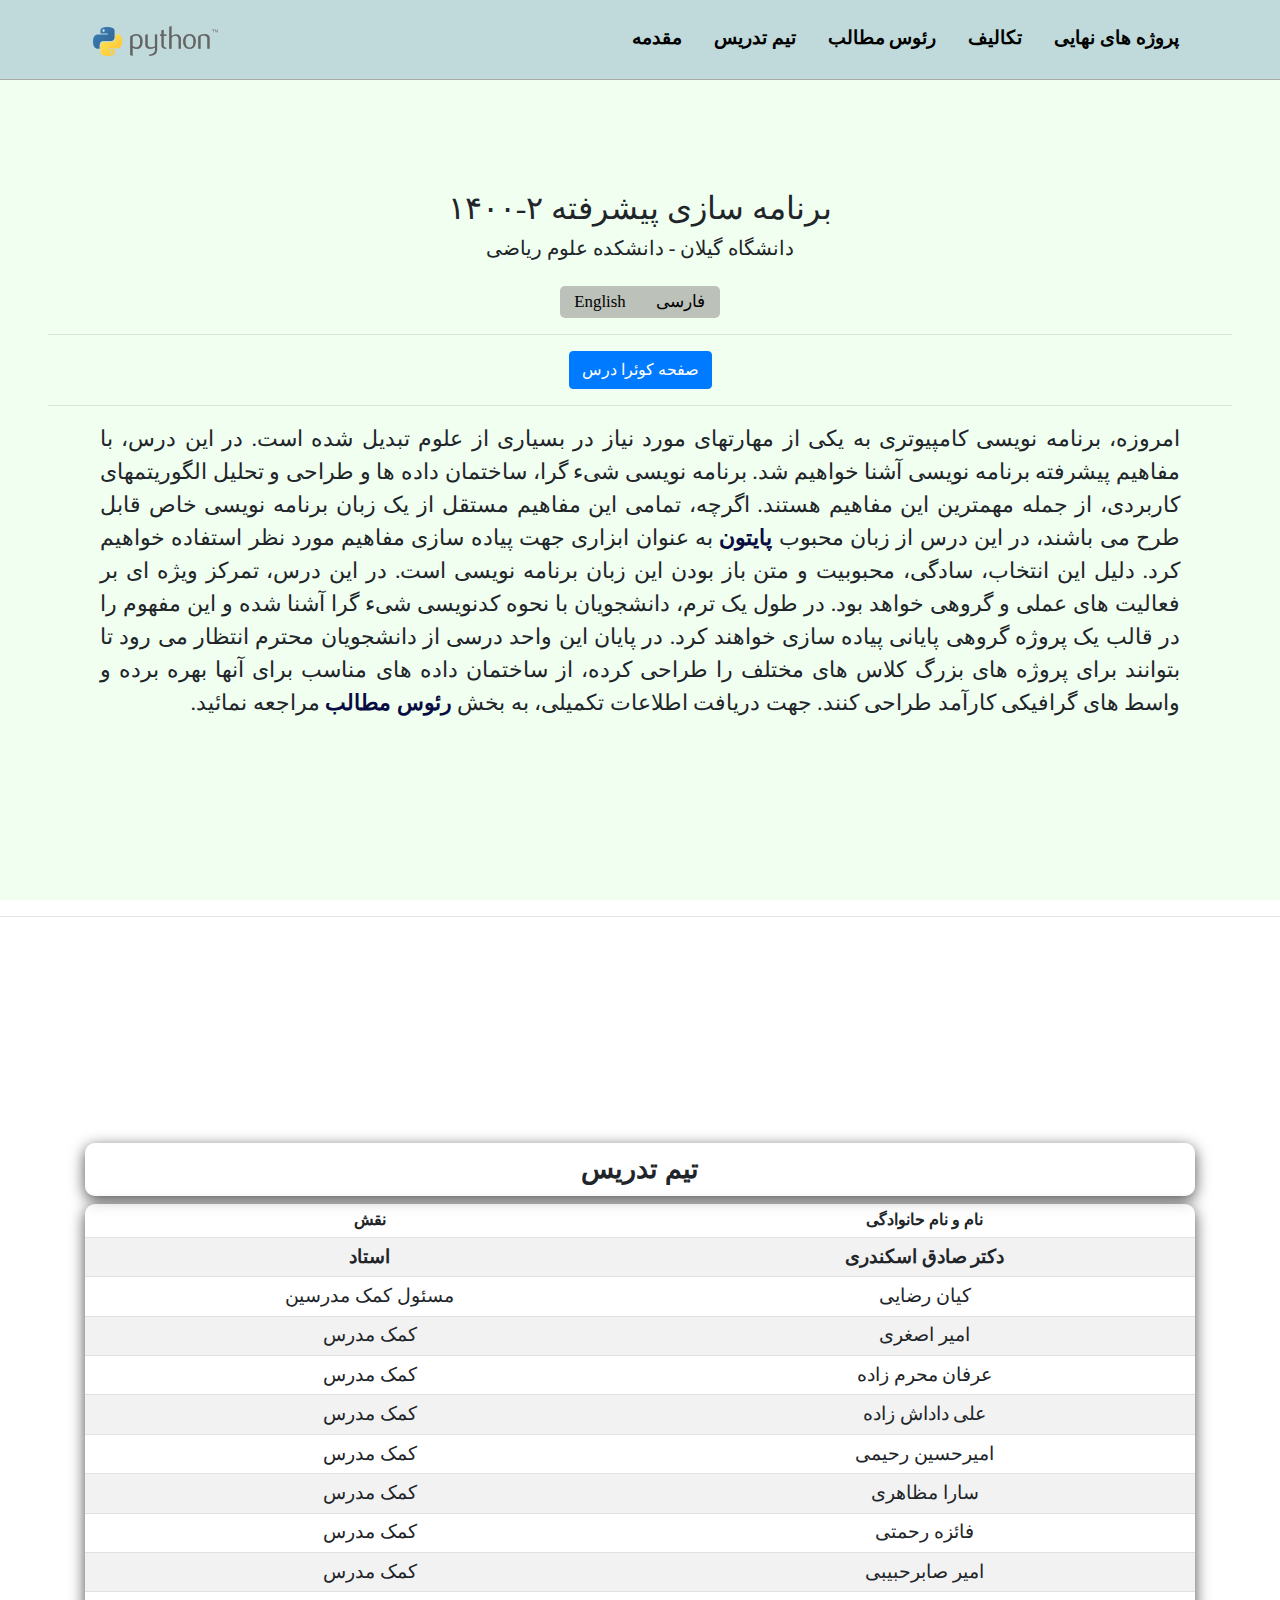
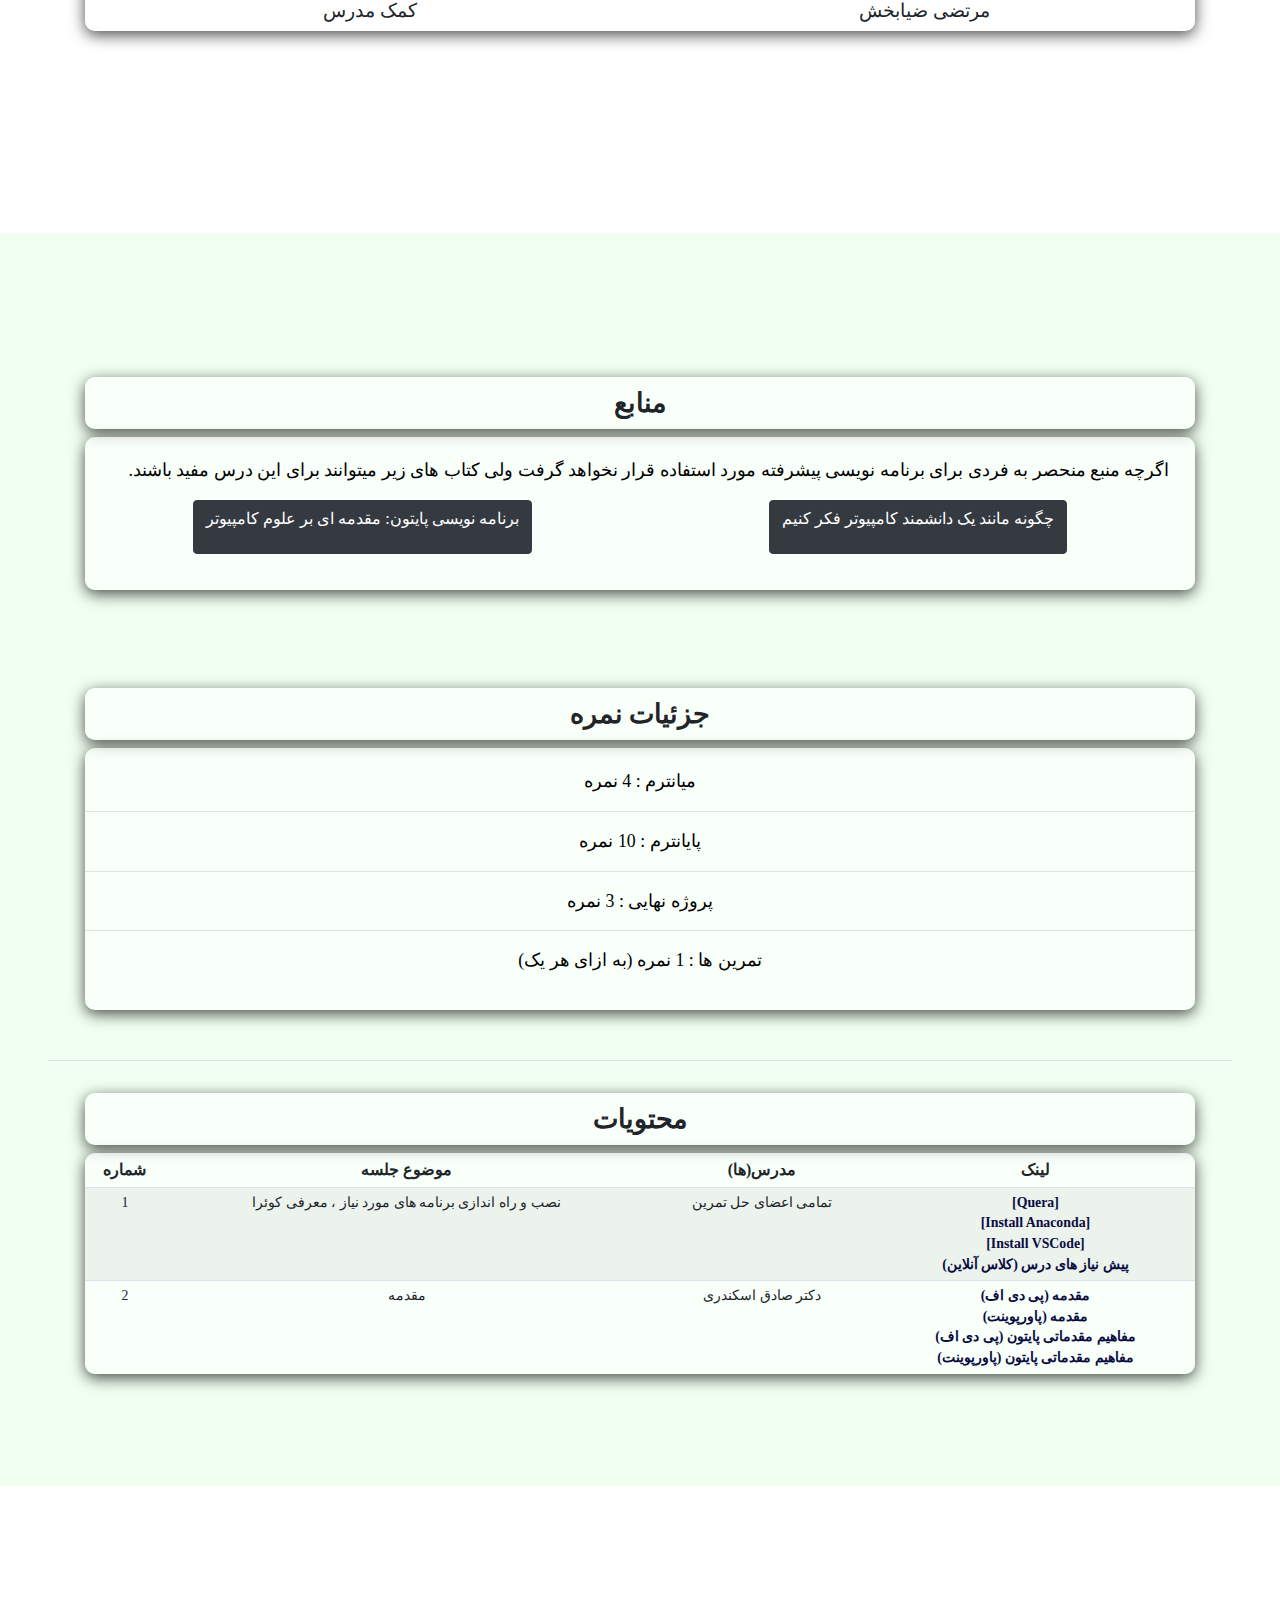
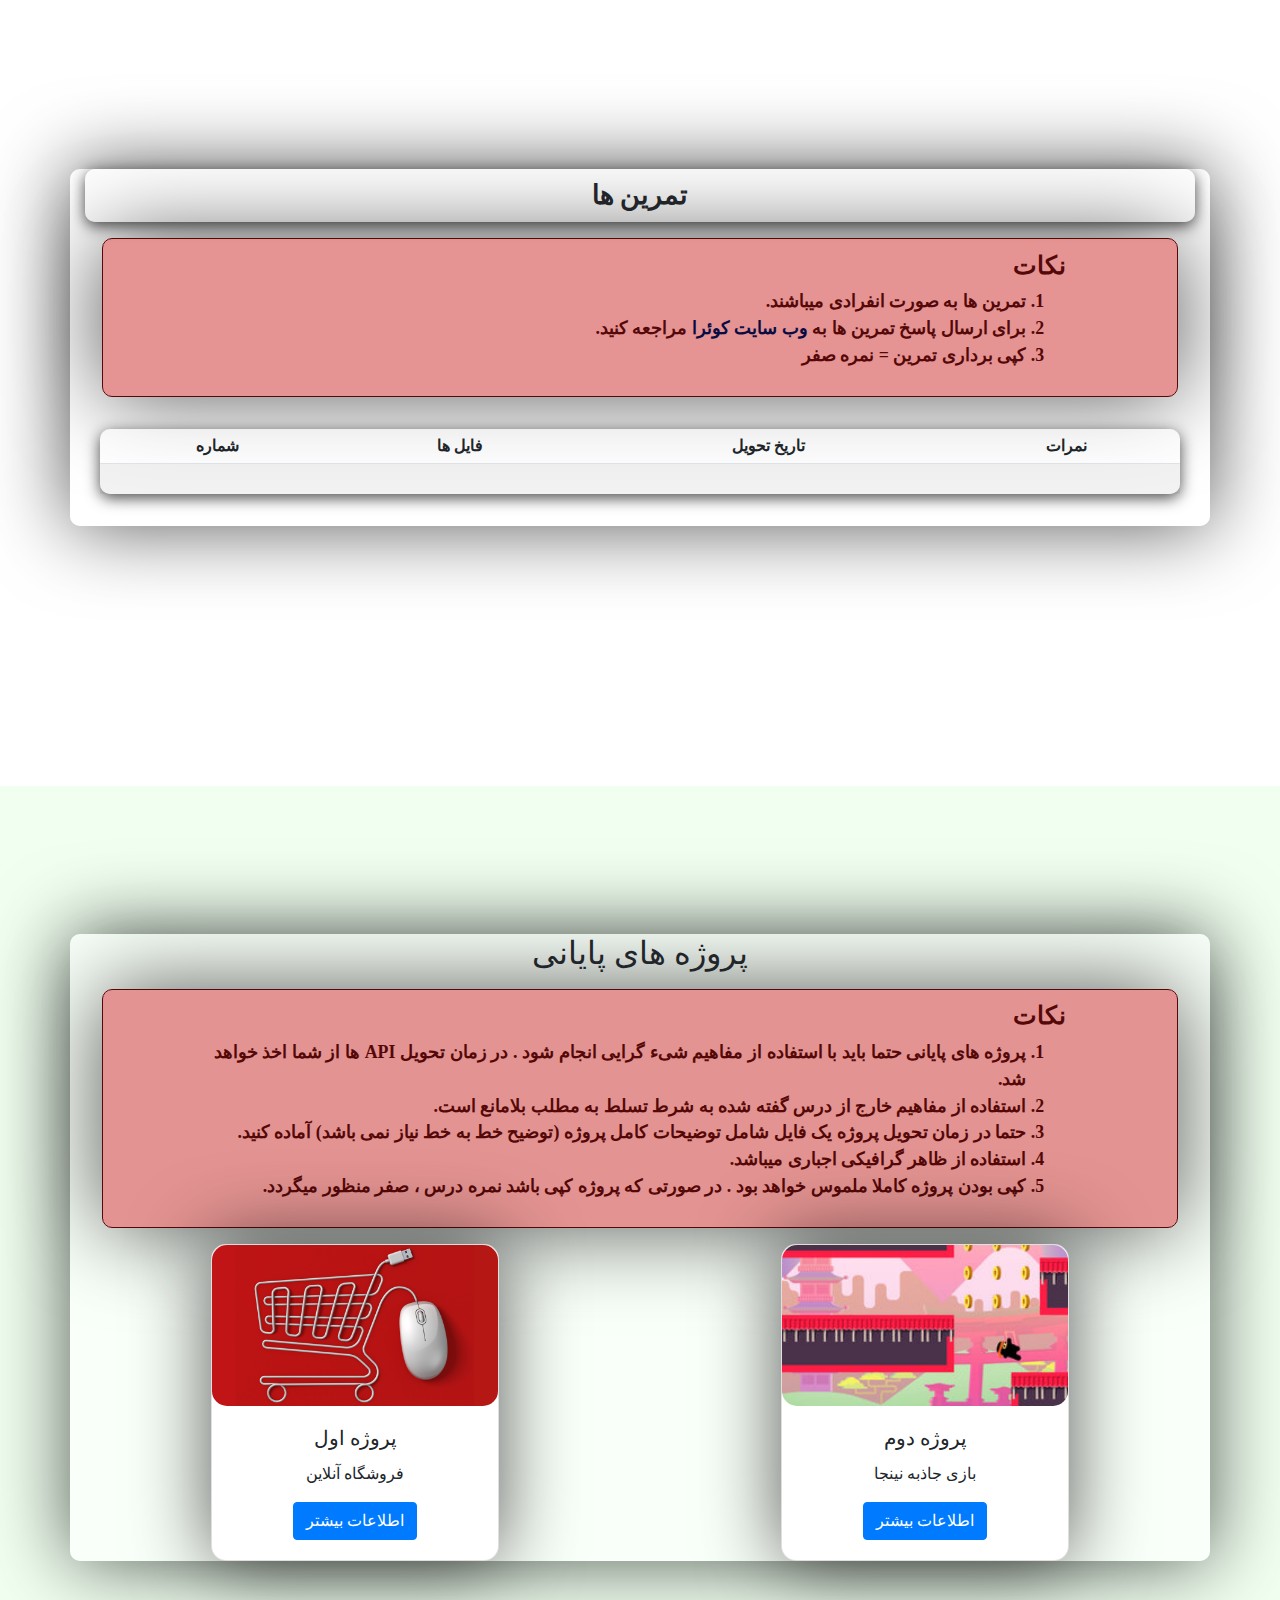
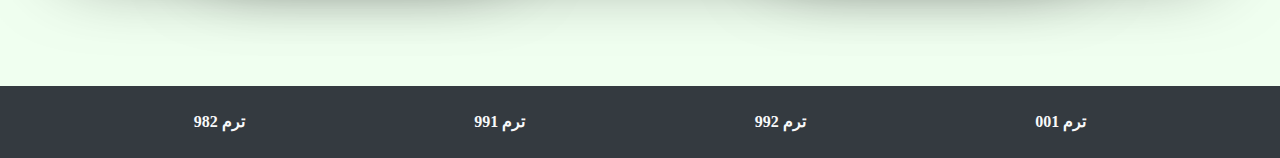
==== index.html @ c5d07f5a "add Quera Webpage" ====
<!DOCTYPE html>
<html lang="en">
<head>
    <meta charset="UTF-8">
    <meta http-equiv="X-UA-Compatible" content="IE=edge">
    <meta name="viewport" content="width=device-width, initial-scale=1, shrink-to-fit=no">
    <title id="title"></title>
    <link rel="stylesheet" href="https://stackpath.bootstrapcdn.com/bootstrap/4.3.1/css/bootstrap.min.css" integrity="sha384-ggOyR0iXCbMQv3Xipma34MD+dH/1fQ784/j6cY/iJTQUOhcWr7x9JvoRxT2MZw1T" crossorigin="anonymous">
    <link rel="stylesheet" href="style.css">
    <link rel="icon" href="images/icon.ico">
</head>
<body>

    <nav class="navbar">
        <div class="container">
        <div class="brand-title"><img src="./images/1-2-python-logo-png (1).png" style="height: 30px; top: 0;" alt=""></div>
        <a class="toggle-button">
          <span class="bar"></span>
          <span class="bar"></span>
          <span class="bar"></span>
          <span class="bar"></span>
          <span class="bar"></span>
        </a>
        <div class="navbar-links">
          <ul>
            <li><a href="#introduction" id="intro"></a></li>
            <li><a href="#ta" id="ta1"></a></li>
            <li><a href="#syllabus" id="sl1">
            </a></li>
            <li><a href="#hm" id="hm1"></a></li>
            <li><a href="#final" id="final1"></a></li>
          </ul>
        </div>
    </div>
      </nav>
    <section class="section" id="introduction" style="background-color: honeydew;">
        <div class="section-content">
            <div class="container">
                <h2 style="text-align: center;" id="titlepage"></h2>
    <h5 style="text-align: center;" id="subtitle"></h5>
    <div class="container">
        <div class="row">
            <div class="col-sm">
            </div>
            <div class="text-center">
                <div class="btn-group" role="group">
                  <button type="button" id="en" onclick="translateToEnglish()" class="btn-lang"></button>
                  <button type="button" id="per" onclick="translateToPersian()" class="btn-lang"></button>
                </div>
              </div>
            <div class="col-sm">
            </div>
        </div>
    </div>
    </div>
    <hr>
    <button type="submit" class="btn btn-primary" id="quera" onclick="window.location.href = 'https://quera.org/course/add_to_course/course/10632/'"></button>
      <hr>
            <div class="container">
            <div class="col-sm">
                <p id="3"
      style="text-align: justify;font-size:calc(6px + 0.7vw + 0.7vh);font-size: clamp(22px, calc(6px + 0.5vw + 0.5vh), 25px);">
      </p>
            </div>            
        </div>
    </section>
    <hr>
    <section class="section" id="ta">
        <div class="section-content">
          <div class="container py-3">
            <div class="row">
              <div class="col-sm mx-auto">
                <h2 class="title" id="tatitle"></h2>
                <table id="12.5" class="table table-sm table-striped">
                  <thead>
                    <tr>
                      <th scope="col" style="border:none;" id="777"></th>
                      <th scope="col" style="border:none;" id="778"></th>
                    </tr>
                  </thead>
                  <tbody>
                    <tr>
                      <td id="t1" style="font-size: larger; font-weight: bold;">
                      </td>
                      <td id="rolet1" style="font-size: larger; font-weight: bold;"></td>
                    </tr>

                    
                    <tr>
                      <td id="t2" style="font-size: larger;">
                      </td>
                      <td id="rolet2" style="font-size: larger;"></td>
                    </tr>

                    <tr>
                      <td id="t3" style="font-size: larger;">
                      </td>
                      <td id="rolet3" style="font-size: larger;"></td>
                    </tr>

                    <tr>
                      <td id="t4" style="font-size: larger;">
                      </td>
                      <td id="rolet4" style="font-size: larger;"></td>
                    </tr>

                    <tr>
                      <td id="t5" style="font-size: larger;">
                      </td>
                      <td id="rolet5" style="font-size: larger;"></td>
                    </tr>

                    <tr>
                      <td id="t6" style="font-size: larger;">
                      </td>
                      <td id="rolet6" style="font-size: larger;"></td>
                    </tr>

                    <tr>
                      <td id="t7" style="font-size: larger;">
                      </td>
                      <td id="rolet7" style="font-size: larger;"></td>
                    </tr>

                    <tr>
                      <td id="t8" style="font-size: larger;">
                      </td>
                      <td id="rolet8" style="font-size: larger;"></td>
                    </tr>

                    <tr>
                      <td id="t9" style="font-size: larger;">
                      </td>
                      <td id="rolet9" style="font-size: larger;"></td>
                    </tr>

                    <tr>
                      <td id="t10" style="font-size: larger;">
                      </td>
                      <td id="rolet10" style="font-size: larger;"></td>
                    </tr>

                  </tbody>
                  </table>
                  </div>
                  </div>
                  </div>
                </div>
        </div>
    </section>

    <section class="section" id="syllabus" style="background-color: honeydew;">
      <div class="section-content">
        <div class="container py-3">
          <div class="row">
            <div class="col-sm mx-auto">
              <br>
              <h1 class="title" id="18"></h1>
              <div class="bg-div">
                <p class="description" style="text-align: justify;" id="19">
                  <div class="container">
                    <div class="row">
                      <div class="col-sm-6">
                        <button type="button" class="btn btn-dark" onclick="window.location.href='https://www.amazon.com/Python-Programming-Introduction-Computer-Science/dp/1590282752'">
                          <p id="ref1"></p>
                        </button>
                      </div>
                      <div class="col-sm-6">
                        <button type="button" class="btn btn-dark" onclick="window.location.href='https://www.amazon.com/How-Think-Like-Computer-Scientist/dp/0971677506'">
                          <p id="ref2"></p>
                        </button>
                      </div>
                    </div>
                  </div>
                </p>
              </div>
            </div>
          </div>
        </div>
      
      <br>
      <div class="container py-3">
        <div class="row">
          <div class="col-sm mx-auto">
            <br>
            <h1 class="title" id="20"></h1>
            <div class="bg-div">
              <p class="description" id="21"></p>
              <hr>
              <p class="description" id="22"></p>
              <hr>
              <p class="description" id="23"></p>
              <hr>
              <p class="description" id="24"></p>
            </div>
          </div>
        </div>
      </div>
    
    <hr>
    <div class="container py-3">
      <div class="row">
        <div class="col-sm mx-auto">
          <h2 class="title" id="12.75"></h2>
          <table id="12.5" class="table table-sm table-striped">
            <thead>
              <tr>
                <th scope="col" style="border:none;" id="13"></th>
                <th scope="col" style="border:none;" id="15"></th>
                <th scope="col" style="border:none;" id="16"></th>
                <th scope="col" style="border:none;" id="17"></th>
              </tr>
            </thead>
            <tbody>
              <tr>
                <td scope="row" id="sl_1_number">  
                </td>
                <td id="sl_1_subject"><br></td>
                <td id="sl_1_instructors">
                  <td>
                  <a href="https://drive.google.com/file/d/1bNHSaMMjCtHfJ5wML9IgyLhSONmxhP7c/view?usp=sharing">[Quera]</a><br>
                  <a href="https://drive.google.com/file/d/1QaKNNo7TJU_nfftMY33OBHqviIt2B7aN/view?usp=sharing">[Install Anaconda]</a><br>
                  <a href="https://drive.google.com/file/d/1X2KCBx7GcAnnFDhzKEx0xj8fsh09dvGU/view?usp=sharing">[Install VSCode]</a><br>
                  <a href="https://drive.google.com/file/d/1rFa8N86D1lNIdKYqW4GgVDs9ZheCEHfd/view" id="s1_1_a"></a> 
                    </td>
              </tr>

              <tr>
                <td scope="row" id="sl_2_number">  
                </td>
                <td id="sl_2_subject"><br></td>
                <td id="sl_2_instructors">
                  <td>
                  <a href="lectures/Lecture1(Introduction).pdf" id="session1_intro"></a><br>
                  <a href="lectures/Lecture1(Introduction).pptx" id="session1_intro_pptx"></a><br>

                  <a href="lectures/Lecture2(Python Basics).pdf" id="session2_intro"></a><br>
                  <a href="lectures/Lecture2(Python Basics).pptx" id="session2_intro_pptx"></a>
                  </td>
              </tr>


            </tbody>
            
            </table>
            </div>
            </div>
            </div>
          </div>
  </section>
  
  <section class="section" id="hm">
    <div class="section-content">
        <div class="bg container">
        <h1 class="title" id="exer"></h1>
        <div class="bg-imp" id="notes_hm">
            <h2 style="font-weight: bold;font-size:calc(14px + 0.5vw + 0.5vh);" id="notes"></h2>
            <ol>
                <li id="li1">
                </li>
                <li id="li2">
                </li>
                <li id="li3">
                </li>
            </ol>
        </div>
        <div class="container py-3">
            <div class="row">
                <div class="col-12 mx-auto">
                    <table class="table table-sm table-striped" id="table">
                        <thead>
                            <tr id="trh">
                                <th scope="col" style="border:none;" id="995"></th>
                                <th scope="col" style="border:none;" id="996"></th>
                                <th scope="col" style="border:none;" id="997"></th>
                                <th scope="col" style="border:none;" id="998"></th>
                            </tr>
                        </thead>
                        <tbody>

                            <tr>
                                <td scope="row" id="hw1_number">
                                    
                                </td>
                                <td>
                                </td>
                                <td id="hw1_date">
                                    <!--Deadline-->
                                    <br>
                                </td>

                                <td>
                                </td>
                            </tr>

                            

                        </tbody>
                    </table>
                </div>
            </div>

        </div>
    </div>
        </div>
  </section>

  <section class="section" id="final" style="background-color: honeydew;">
    <div class="section-content">


      <div class="bg container">
        <h2 class="header" id="1000"></h2>
        <div class="bg-imp" id="notes_final">
            <h2 style="font-weight: bold;font-size:calc(14px + 0.5vw + 0.5vh);" id="notesfinal"></h2>
            <ol>
                <li id="1001">
                </li>
                <li id="1002">
                </li>
                <li id="1003">
                </li>
                <li id="1004">
                </li>
                <li id="1005">
                </li>
            </ol>
        </div>

        <div class="row">
            <div class="col-sm-6">
                <div class="card img">
                    <img class="card-img-top" src="images/project1.jpg" alt="Project1">
                    <div class="card-body">
                        <h5 class="card-title" id="1006"></h5>
                        <p class="card-text" id="1007"></p>
                        <a href="" class="btn btn-primary" id="1008"></a>
                    </div>
                </div>
            </div>
            <div class="col-sm-6">
                <div class="card img">
                    <img class="card-img-top" src="images/rsz_project2.jpg" alt="Project2"> 
                    <div class="card-body">
                        <h5 class="card-title" id="1009"></h5>
                        <p class="card-text" id="1010"></p>
                        <a href="" class="btn btn-primary" id="1011"></a>
                    </div>
                </div>
            </div>

        </div>


    </div>


        </div>
  </section>

  <footer class="bg-dark text-center text-lg-start">
    <div class="container p-4">
      
      <div class="row">
        
        <div class="col-lg-3 col-md-6 mb-4 mb-md-0">
          <a class="text-uppercase text-light" id="prevcourse1"  onclick="window.location.href = 'https://sadegh28.github.io/AP98992/'"></a>
        </div>
  
        
        <div class="col-lg-3 col-md-6 mb-4 mb-md-0">
          <a class="text-uppercase mb-0 text-light" id="prevcourse2" onclick="window.location.href = 'https://sadegh28.github.io/AP99001/'"></a>
        </div>
        <div class="col-lg-3 col-md-6 mb-4 mb-md-0">
          <a class="text-uppercase text-light" id="prevcourse3" onclick="window.location.href = 'https://sadegh28.github.io/AP99002/'"></a>
        </div>
        <div class="col-lg-3 col-md-6 mb-4 mb-md-0">
          <a class="text-uppercase mb-0 text-light" id="prevcourse4" onclick="window.location.href = 'https://sadegh28.github.io/AP1400-1/'"></a>
        </div>
      </div>
    </div>
  </footer>


<script src="https://code.jquery.com/jquery-3.3.1.slim.min.js" integrity="sha384-q8i/X+965DzO0rT7abK41JStQIAqVgRVzpbzo5smXKp4YfRvH+8abtTE1Pi6jizo" crossorigin="anonymous"></script>
<script src="https://cdnjs.cloudflare.com/ajax/libs/popper.js/1.14.7/umd/popper.min.js" integrity="sha384-UO2eT0CpHqdSJQ6hJty5KVphtPhzWj9WO1clHTMGa3JDZwrnQq4sF86dIHNDz0W1" crossorigin="anonymous"></script>
<script src="https://stackpath.bootstrapcdn.com/bootstrap/4.3.1/js/bootstrap.min.js" integrity="sha384-JjSmVgyd0p3pXB1rRibZUAYoIIy6OrQ6VrjIEaFf/nJGzIxFDsf4x0xIM+B07jRM" crossorigin="anonymous"></script>
<script src="app.js"></script>
</body>
</html>
---- style.css ----
:root {
    --bgLang: rgba(153, 151, 150, 0.6);
    --bgLang-hover: rgba(0, 0, 0, 0.3);
    --bg: rgba(255, 255, 255, 0.6);
    --title-text: #212529;
    --des-text: black;
    --shadow: rgba(0, 0, 0, 0.5);
    --shadow-hover: cyan; 
}

* {
    box-sizing: border-box;
    scroll-behavior: smooth;
}

body {
    margin: 0;
    padding: 0;
    text-align: center;
}

a{
  cursor: pointer;
}

.navbar {
    display: flex;
    position: fixed;
    justify-content: space-between;
    align-items: center;
    background-color: rgb(192, 218, 219);
    color: black;
    top: 0;
    left: 0;
    width: 100%;
    z-index: 10000;
    border-bottom: darkgrey 1px solid;
}

.brand-title {
    font-size: 1.5rem;
    margin: .5rem;
}

.navbar-links {
    height: 100%;
}

.navbar-links ul {
    display: flex;
    margin-right: 0px;
    padding-left: 0px;

}

.navbar-links li {
    list-style: none;
}

.navbar-links li a {
    display: block;
    text-decoration: none;
    color: black;
    padding: 1rem 1rem 0 1rem;
    font-size: 1.2rem;
    font-weight: bold;
}

.navbar-links li:hover {
    background-color: var(--bgLang-hover);
}

.toggle-button {
    position: absolute;
    top: .75rem;
    right: 1rem;
    display: none;
    flex-direction: column;
    justify-content: space-between;
    width: 30px;
    height: 21px;
}

.toggle-button .bar {
    height: 3px;
    width: 100%;
    background-color: blueviolet;
    border-radius: 10px;
}

@media (max-width: 800px) {
    .navbar {
        flex-direction: column;
        align-items: flex-start;
    }

    .toggle-button {
        display: flex;
    }

    .navbar-links {
        display: none;
        width: 100%;
    }

    .navbar-links ul {
        width: 100%;
        flex-direction: column;
    }

    .navbar-links ul li {
        text-align: center;
    }

    .navbar-links ul li a {
        padding: .5rem 1rem;
    }

    .navbar-links.active {
        display: flex;
    }
}
section.section {
    display: flex;
    align-items: center;
    padding-left: 1rem;
    padding-right: 1rem;
    padding-top: 5rem;
    padding-bottom: 5rem;
    max-width: 100rem;
  }
  section.section .section-content {
    width: 100%;
  }
  
  @media (min-width: 768px) {
    section.section {
      min-height: 100vh;
    }
  }
  @media (min-width: 992px) {
    section.section {
      padding-left: 3rem;
      padding-right: 3rem;
      padding-top: 6.5rem;
      padding-bottom: 5rem;
    }
  }

  .btn-lang {
    margin-top: 2vh;
    font-size: calc(13px + 0.3vw);
    height: calc(1.5vh + 1.5vw);
    min-height: calc(25px);
    max-height: calc(32px);
    width: calc(20vw);
    max-width: calc(80px);
    background-color: var(--bgLang);
    color: black;
    border: 0px solid black;
    transition: all 0.2s ease-in-out;
    outline: none;

}

.btn-lang:nth-child(1) {
    border-radius: 5px 0px 0px 5px;
    /* border-width: 1px 0px 1px 1px; */
}

.btn-lang:nth-child(2) {
    border-radius: 0px 5px 5px 0px;
    /* border-width: 1px 1px 1px 0px; */
}

.btn-lang:focus {
    background-color: var(--bgLang);
    outline: none;
}

.btn-lang:hover,
.btn-lang:active {
    transition: all 0.2s ease-in-out;
    color: turquoise(255, 255, 255);
    box-shadow: var(--bgLang-hover) 0px -50px 36px -28px inset;
    outline: none;
}

.btn-lang:disabled {
    background-color: tomato;
    cursor: not-allowed;
    opacity: 0.4;
    transition: all 0.2s ease-in-out;
    outline: none;
}
.btn-image {
  width: 38vh;
  height: 24vw;
  object-fit: cover;
  background-size: cover;
  background-repeat: no-repeat;
  border-radius: 5px;
  cursor: pointer;
  align-items: center;
  align-content: center;
  margin: 0;
  transition: .3s ease-in-out;
  border: 3px solid white;
  box-shadow: 0 0px 3vh 0px var(--shadow);
}

.btn-image:hover {
  transition: .3s ease-in-out;
  box-shadow: 0 0px 3vh 0px var(--shadow-hover);
}

.title {
  font-family: "Comic Sans MS";
  font-weight: bold;
  padding: 10px 0px;
  background-color: var(--bg);
  border-radius: 10px;
  color: var(--title-text);
  box-shadow: 0 4px 15px 0 rgba(0, 0, 0, 0.705);
  font-size: calc(16px + 0.5vw + 0.5vh);
}

.description {
  font-family: 'Consolas';
  font-size: calc(10px + 0.4vw + 0.3vh);
  padding: 0px 2vw;
  color: var(--des-text);
}

.bg-div {
  padding-top: 20px;
  padding-bottom: 20px;
  background-color: var(--bg);
  margin-bottom: 2vh;
  border-radius: 10px;
  box-shadow: 0 4px 15px 0 rgba(0, 0, 0, 0.705);
}

table {
  background-color: var(--bg);
  border-radius: 10px;
  color: var(--des-text);
  box-shadow: 0 4px 15px 0 rgba(0, 0, 0, 0.705);
  text-align: center;
}

th {
  font-size: calc(8px + 0.4vw + 0.3vh);
  font-weight: bold;
  font-family: 'Consolas';
}

td {
  font-size: calc(6px + 0.4vw + 0.3vh);
  font-family: 'Arial';

}


.bg {
  background-color: rgba(255, 255, 255, 0.6);
  border-radius: 10px;
  width: 100%;
  box-shadow: rgba(0, 0, 0, 0.658) 0 0 5em;
  text-align: center;
}


a {
  font-weight: bold;
  color: rgb(8, 12, 66);
  border-bottom: 2px solid rgba(0, 0, 0, 0);
  transition: all 0.4s ease-in-out;
}

a:hover,
a:focus {
  color: rgb(8, 12, 66);
  border-bottom-color: rgba(0, 0, 0, 0.5);
  text-decoration: none;
  transition: all 0.4s ease-in-out;
}

table {
  background-color: var(--bg);
  border-radius: 10px;
  color: var(--des-text);
  box-shadow: 0 4px 15px 0 rgba(0, 0, 0, 0.705);
  text-align: center;
}

th {
  font-size: calc(8px + 0.4vw + 0.3vh);
  font-weight: bold;
  font-family: 'Consolas';
}

td {
  font-size: calc(6px + 0.4vw + 0.3vh);
  font-family: 'Arial';

}
.bg-imp {
  margin: 1.5%;
  background-color: rgba(212, 75, 75, 0.6);
  color: rgb(85, 8, 8);
  border-radius: 10px;
  border: 1px solid rgb(85, 8, 8);
  box-shadow: rgba(0, 0, 0, 0.658) 0 0 5em;
  text-align: left;
  padding: 1% 10%;
  font-size: calc(10px + 0.4vw + 0.3vh);
  font-weight: bold;
}

.img {
  width: 18rem;
  display: flex;
  justify-content: center;
  align-items: center;
  margin: auto;
  border-radius: 15px;
  box-shadow: rgba(0, 0, 0, 0.658) 0 0 5em;
}

.img img {
  border-radius: 15px;
}
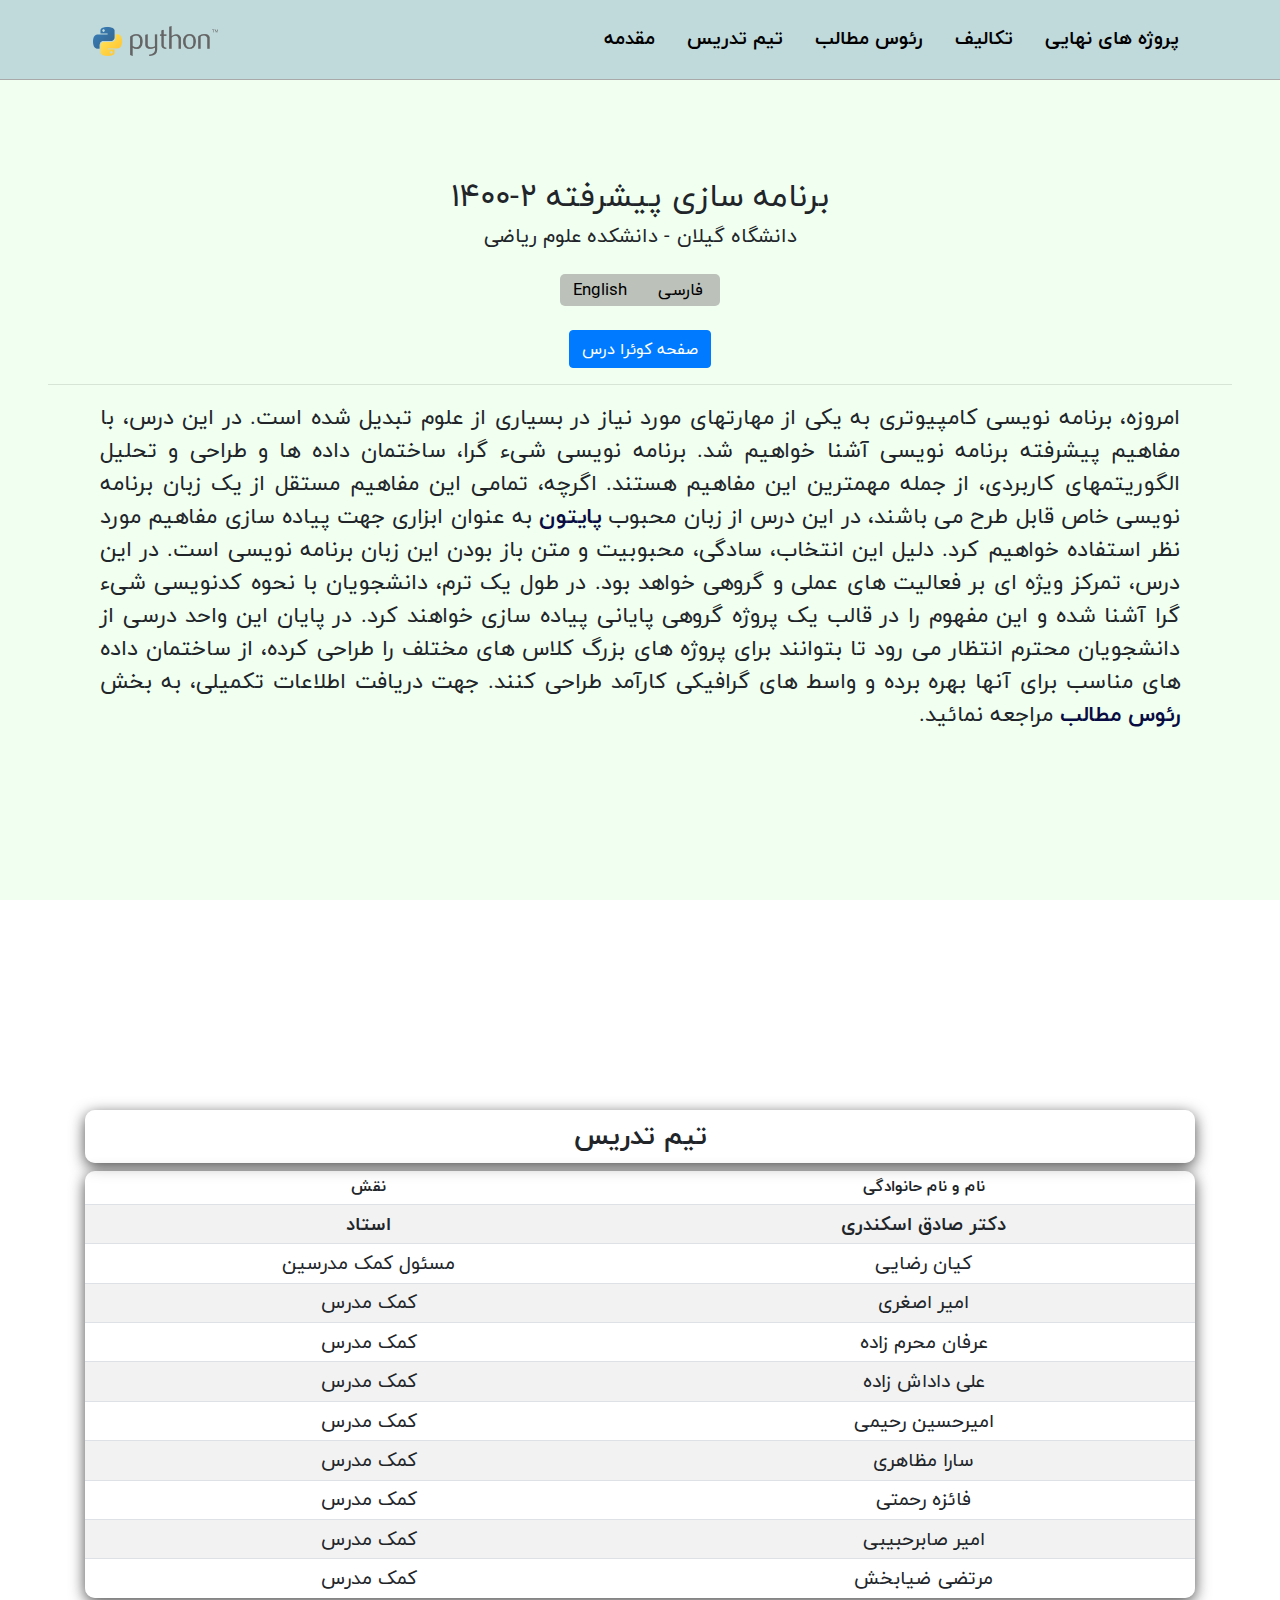
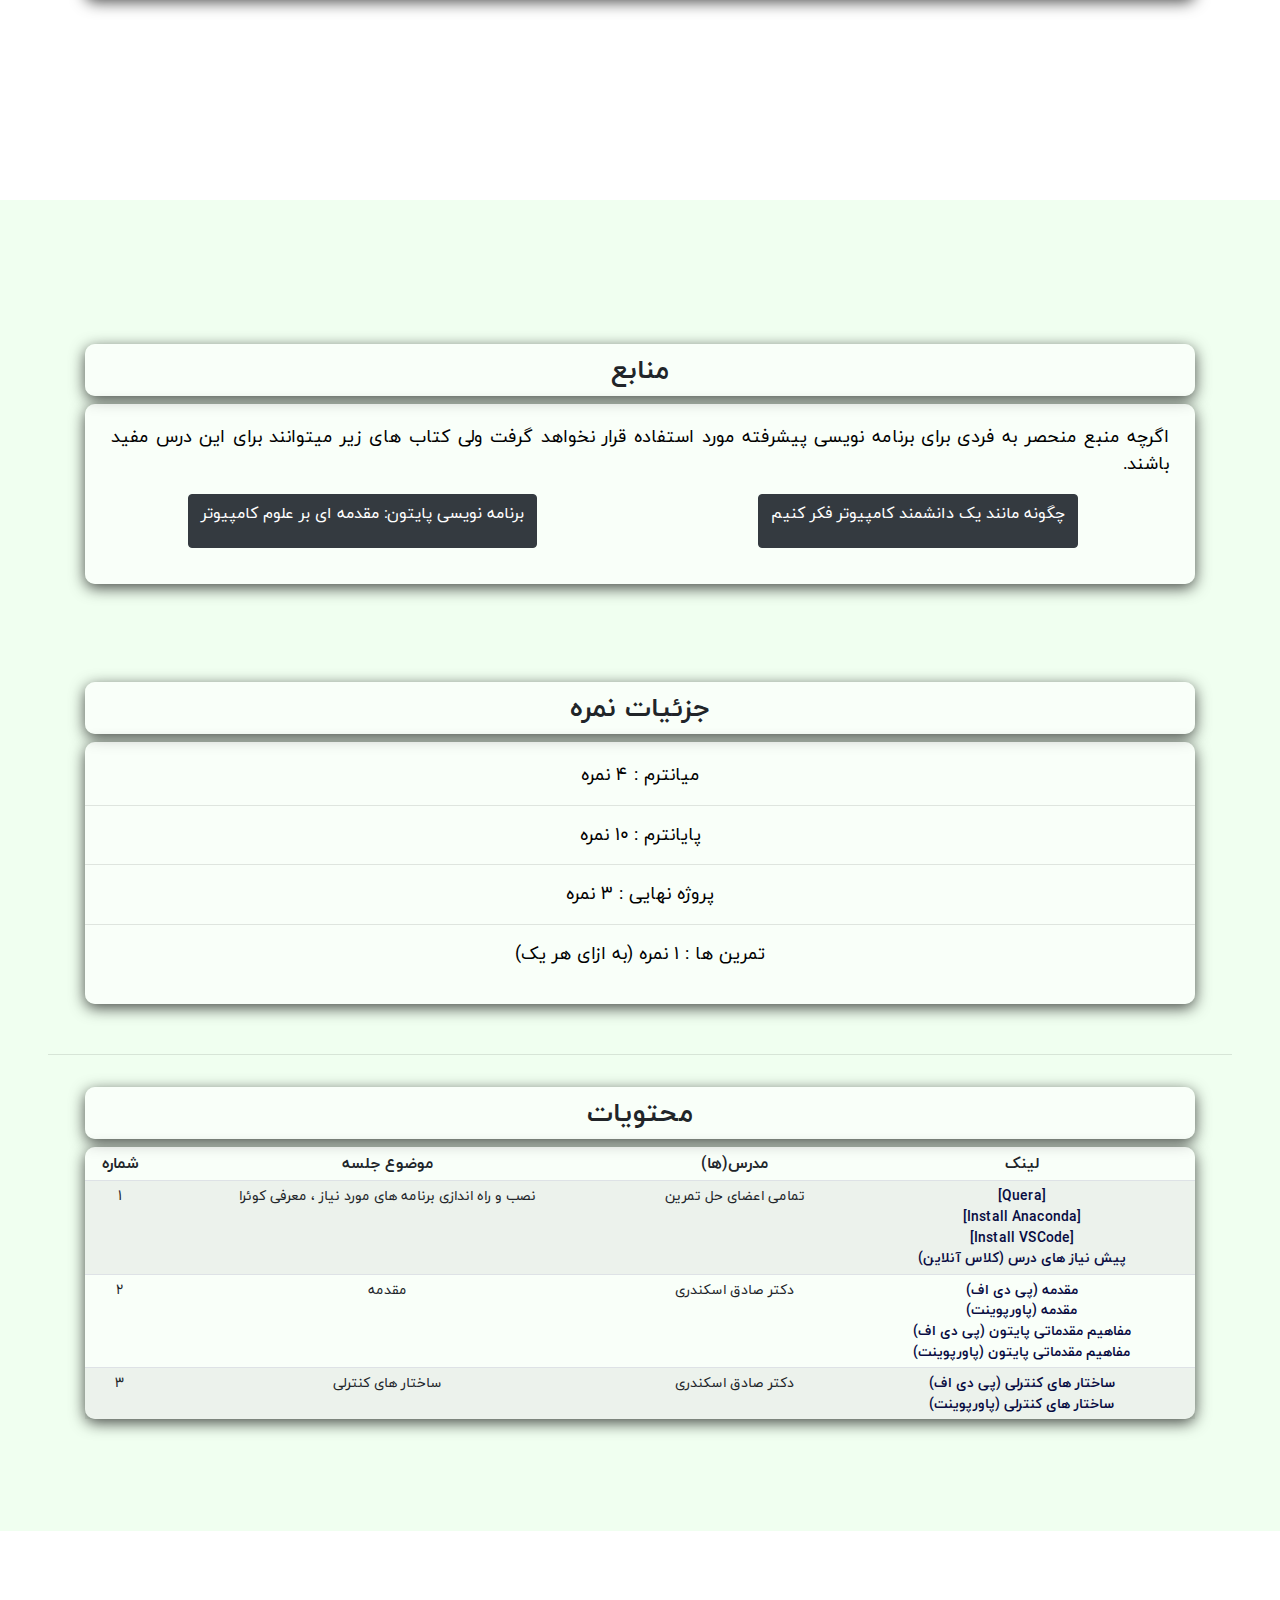
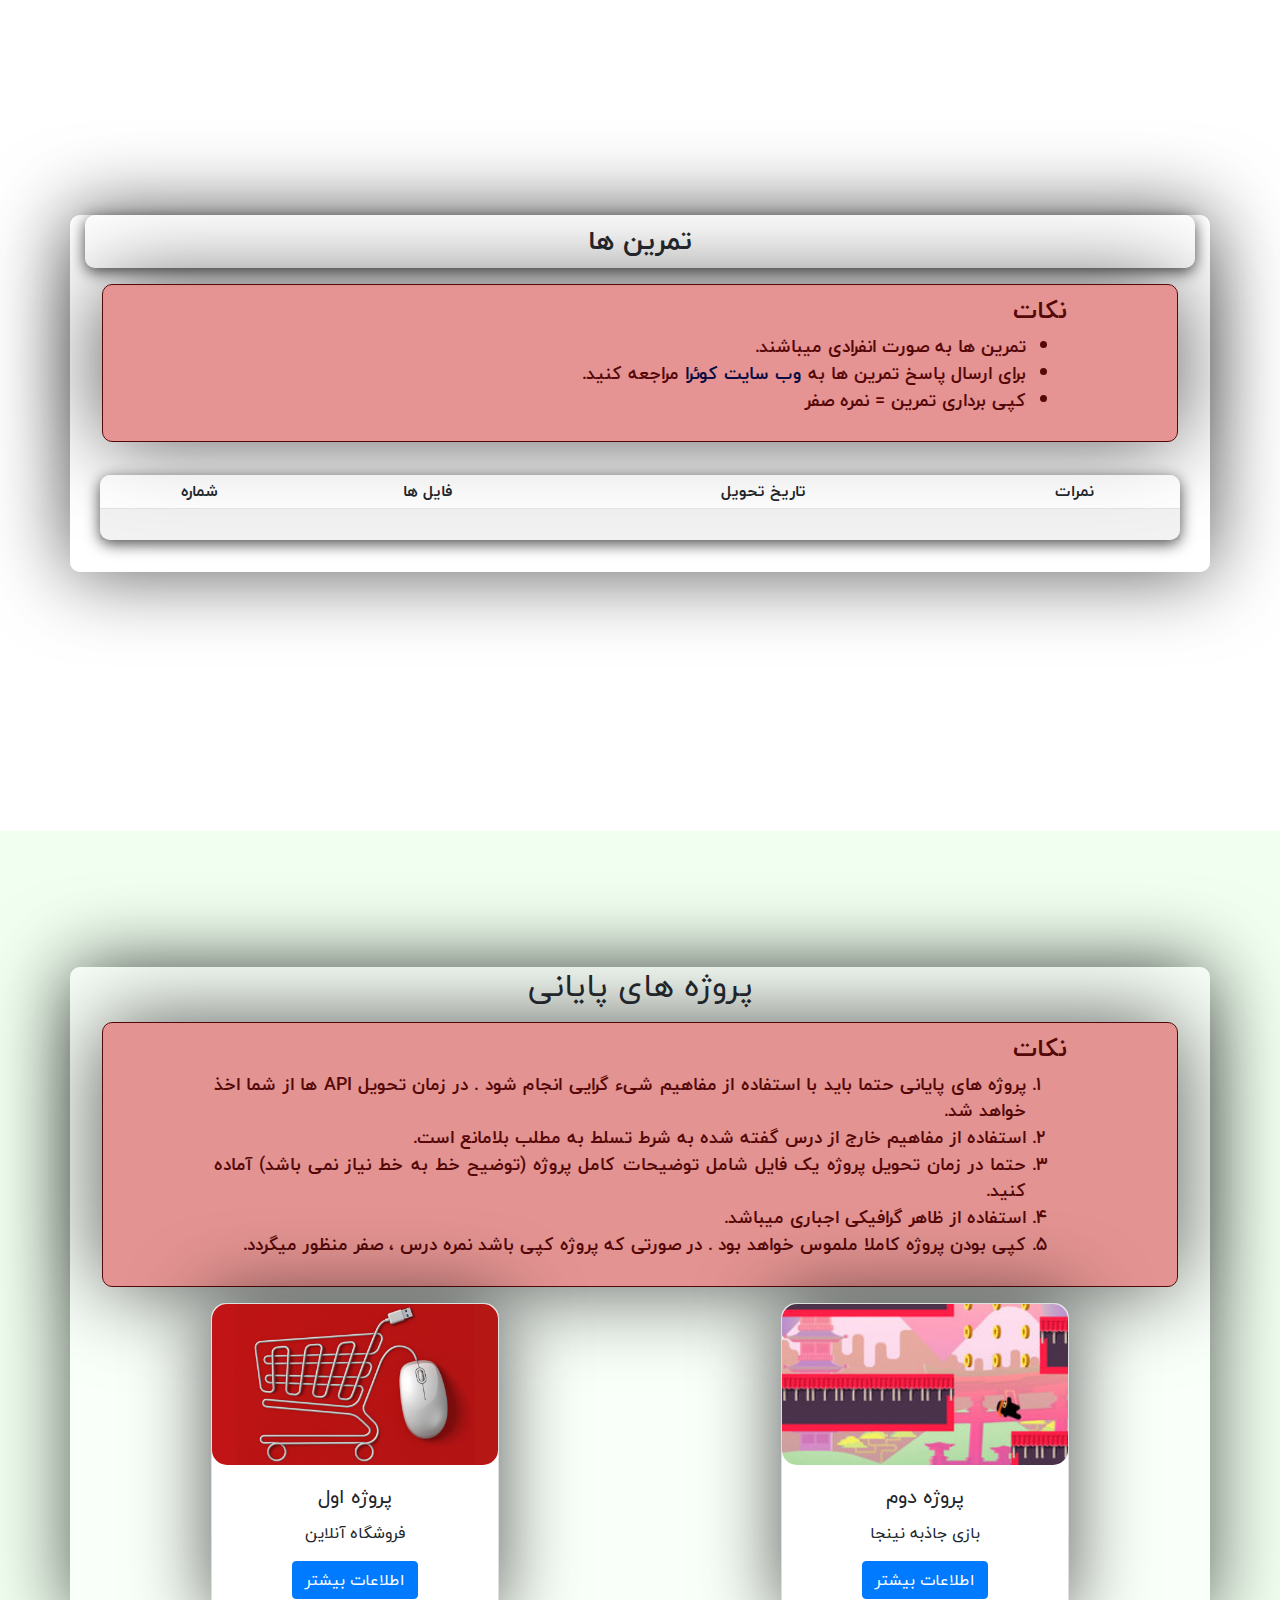
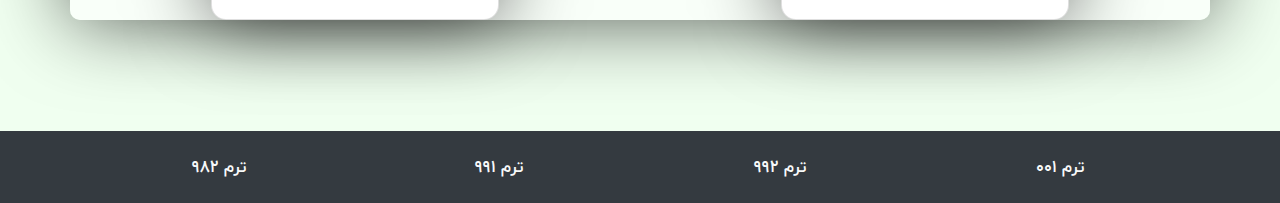
==== commit 21c92ee6: "Control Structures & fonts" ====
--- a/index.html
+++ b/index.html
@@ -5,6 +5,7 @@
     <meta http-equiv="X-UA-Compatible" content="IE=edge">
     <meta name="viewport" content="width=device-width, initial-scale=1, shrink-to-fit=no">
     <title id="title"></title>
+    <link href='https://fonts.googleapis.com/css?family=Roboto Serif' rel='stylesheet'>
     <link rel="stylesheet" href="https://stackpath.bootstrapcdn.com/bootstrap/4.3.1/css/bootstrap.min.css" integrity="sha384-ggOyR0iXCbMQv3Xipma34MD+dH/1fQ784/j6cY/iJTQUOhcWr7x9JvoRxT2MZw1T" crossorigin="anonymous">
     <link rel="stylesheet" href="style.css">
     <link rel="icon" href="images/icon.ico">
@@ -53,7 +54,7 @@
         </div>
     </div>
     </div>
-    <hr>
+    <br>
     <button type="submit" class="btn btn-primary" id="quera" onclick="window.location.href = 'https://quera.org/course/add_to_course/course/10632/'"></button>
       <hr>
             <div class="container">
@@ -64,7 +65,6 @@
             </div>            
         </div>
     </section>
-    <hr>
     <section class="section" id="ta">
         <div class="section-content">
           <div class="container py-3">
@@ -239,6 +239,17 @@
                   </td>
               </tr>
 
+              <tr>
+                <td scope="row" id="sl_3_number">  
+                </td>
+                <td id="sl_3_subject"><br></td>
+                <td id="sl_3_instructors">
+                  <td>
+                  <a href="lectures/Lecture3(Control Structures and Functions).pdf" id="session3_intro"></a><br>
+                  <a href="lectures/Lecture3(Control Structures and Functions).pptx" id="session3_intro_pptx"></a><br>
+                  </td>
+              </tr>
+
 
             </tbody>
             
@@ -255,14 +266,14 @@
         <h1 class="title" id="exer"></h1>
         <div class="bg-imp" id="notes_hm">
             <h2 style="font-weight: bold;font-size:calc(14px + 0.5vw + 0.5vh);" id="notes"></h2>
-            <ol>
+            <ul>
                 <li id="li1">
                 </li>
                 <li id="li2">
                 </li>
                 <li id="li3">
                 </li>
-            </ol>
+              </ul>
         </div>
         <div class="container py-3">
             <div class="row">
--- a/style.css
+++ b/style.css
@@ -1,3 +1,31 @@
+@import url('https://fonts.googleapis.com/css?family=Poppins:400,500,600,700&display=swap');
+@import url('https://fonts.googleapis.com/css?family=Poppins|Ubuntu&display=swap');
+@import url("https://fonts.googleapis.com/css2?family=Dancing+Script:wght@600&display=swap");
+@import url(https://cdnjs.cloudflare.com/ajax/libs/font-awesome/4.6.3/css/font-awesome.css);
+
+@font-face {
+    font-family: IranYekan;
+    font-style: normal;
+    font-weight: normal;
+    src: url('../fonts/IranYekan/eot/iranyekanwebregular(fanum).eot');
+    src: url('../fonts/IranYekan/eot/iranyekanwebregular(fanum).eot?#iefix') format('embedded-opentype'),
+        url('../fonts/IranYekan/woff2/iranyekanwebregular(fanum).woff2') format('woff2'),
+        url('../fonts/IranYekan/woff/iranyekanwebregular(fanum).woff') format('woff'),
+        url('../fonts/IranYekan/ttf/iranyekanwebregular(fanum).ttf') format('truetype');
+}
+
+@font-face {
+    font-family: IranYekan;
+    font-style: normal;
+    font-weight: bold;
+    src: url('../fonts/IranYekan/eot/iranyekanwebbold(fanum).eot');
+    src: url('../fonts/IranYekan/eot/iranyekanwebbold(fanum).eot?#iefix') format('embedded-opentype'),
+        url('../fonts/IranYekan/woff2/iranyekanwebbold(fanum).woff2') format('woff2'),
+        url('../fonts/IranYekan/woff/iranyekanwebbold(fanum).woff') format('woff'),
+        url('../fonts/IranYekan/ttf/iranyekanwebbold(fanum).ttf') format('truetype');
+}
+
+
 :root {
     --bgLang: rgba(153, 151, 150, 0.6);
     --bgLang-hover: rgba(0, 0, 0, 0.3);
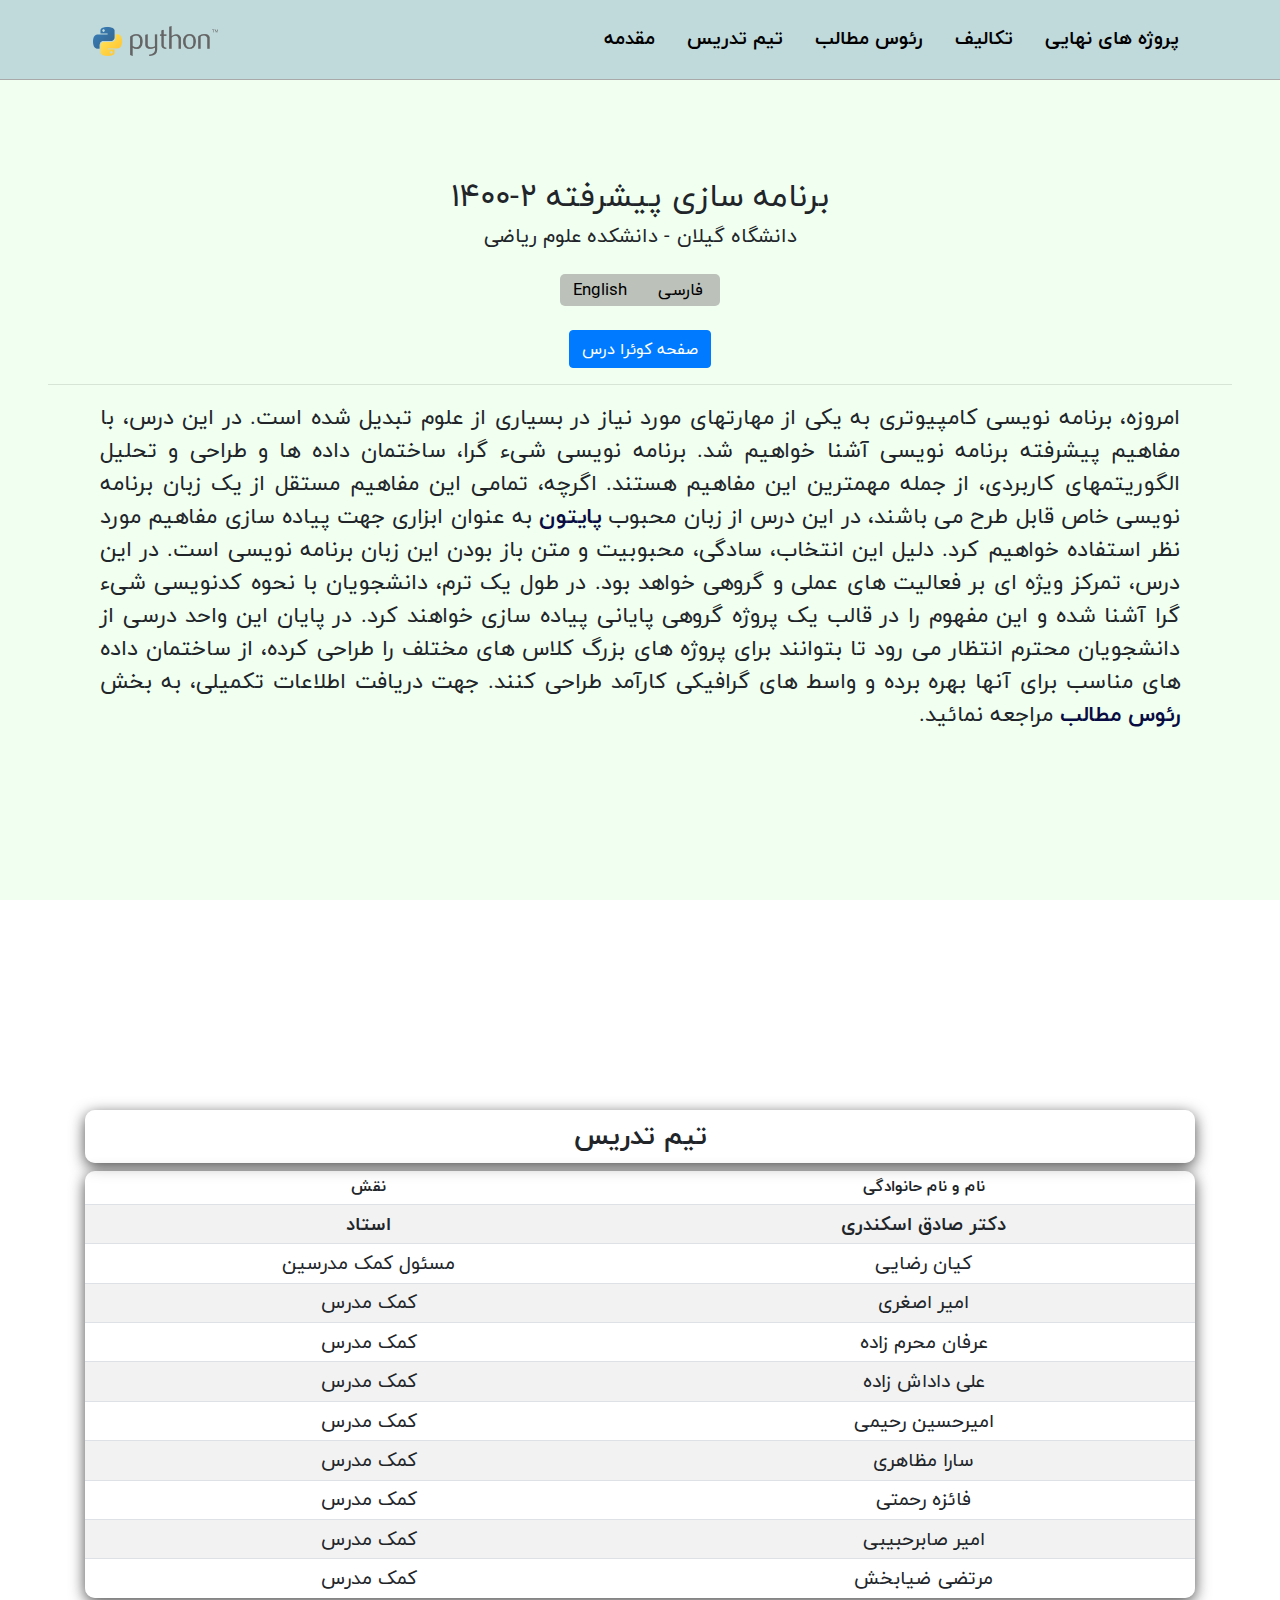
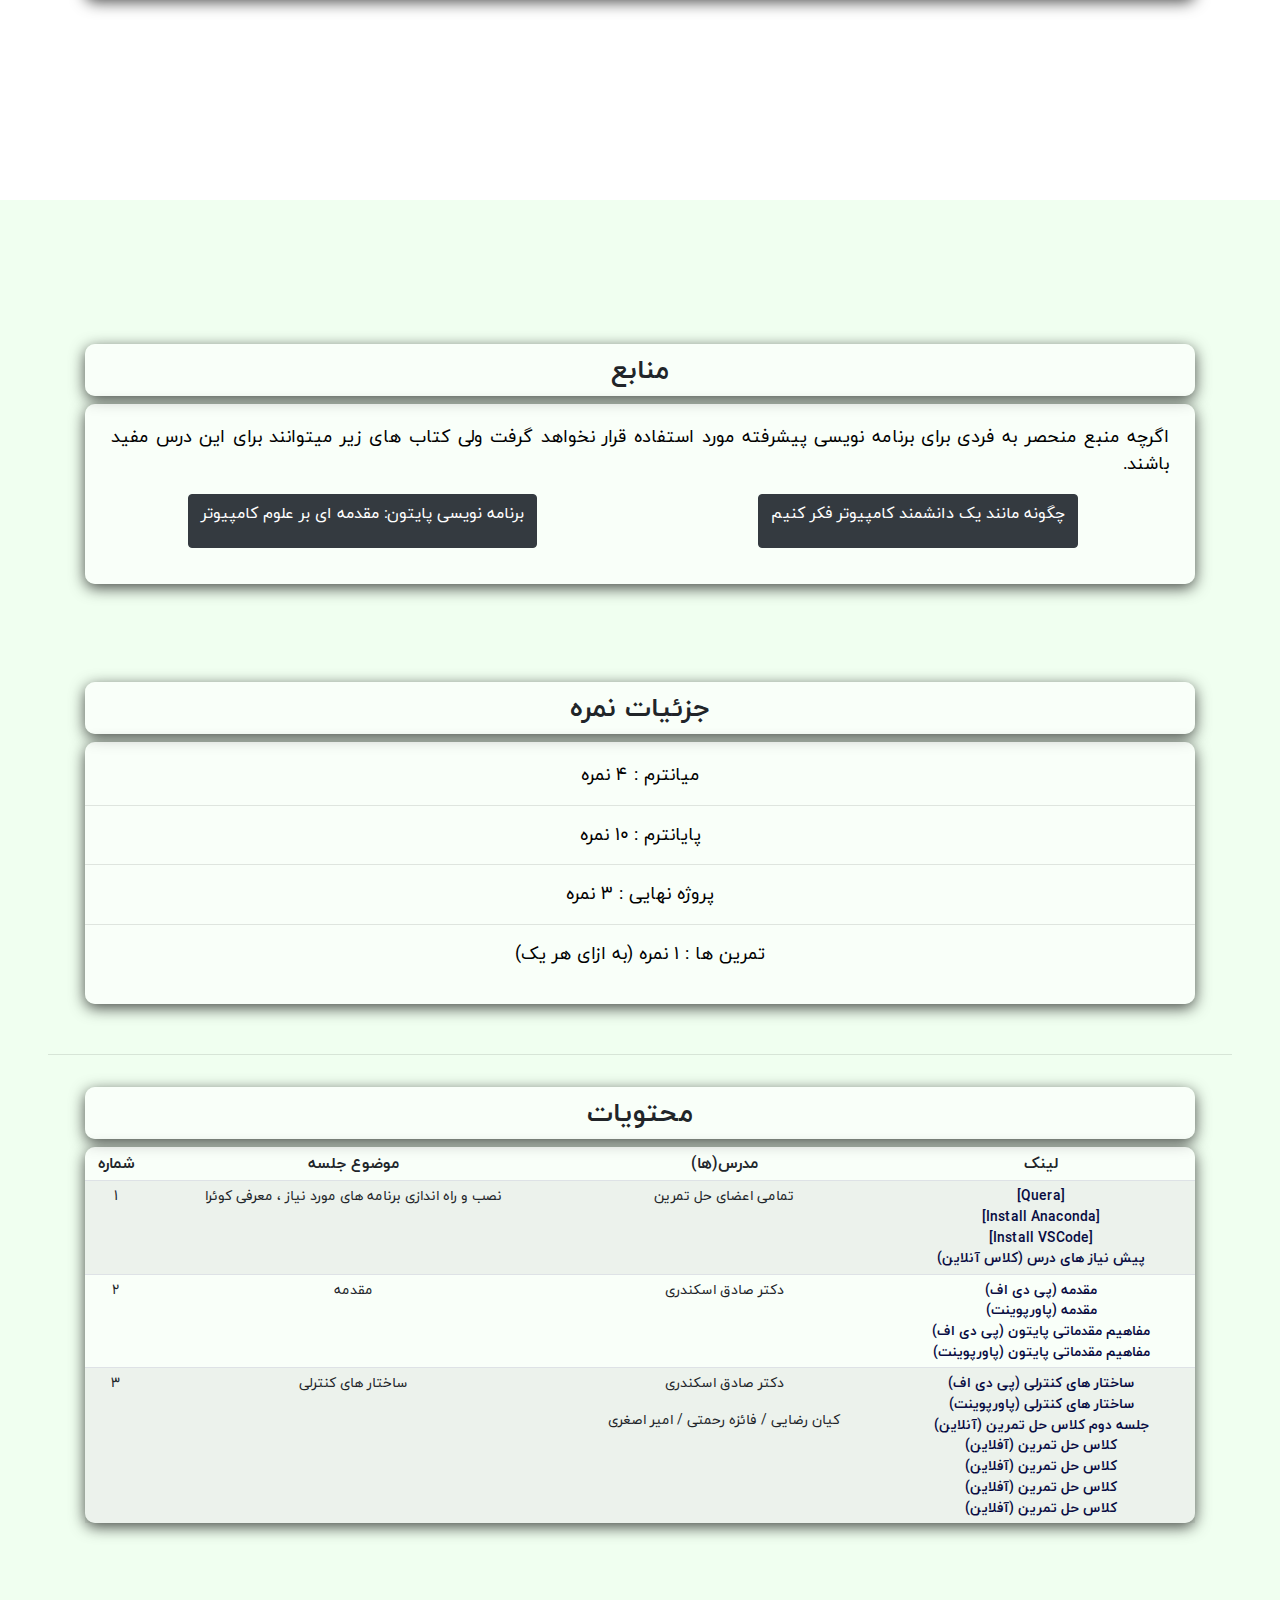
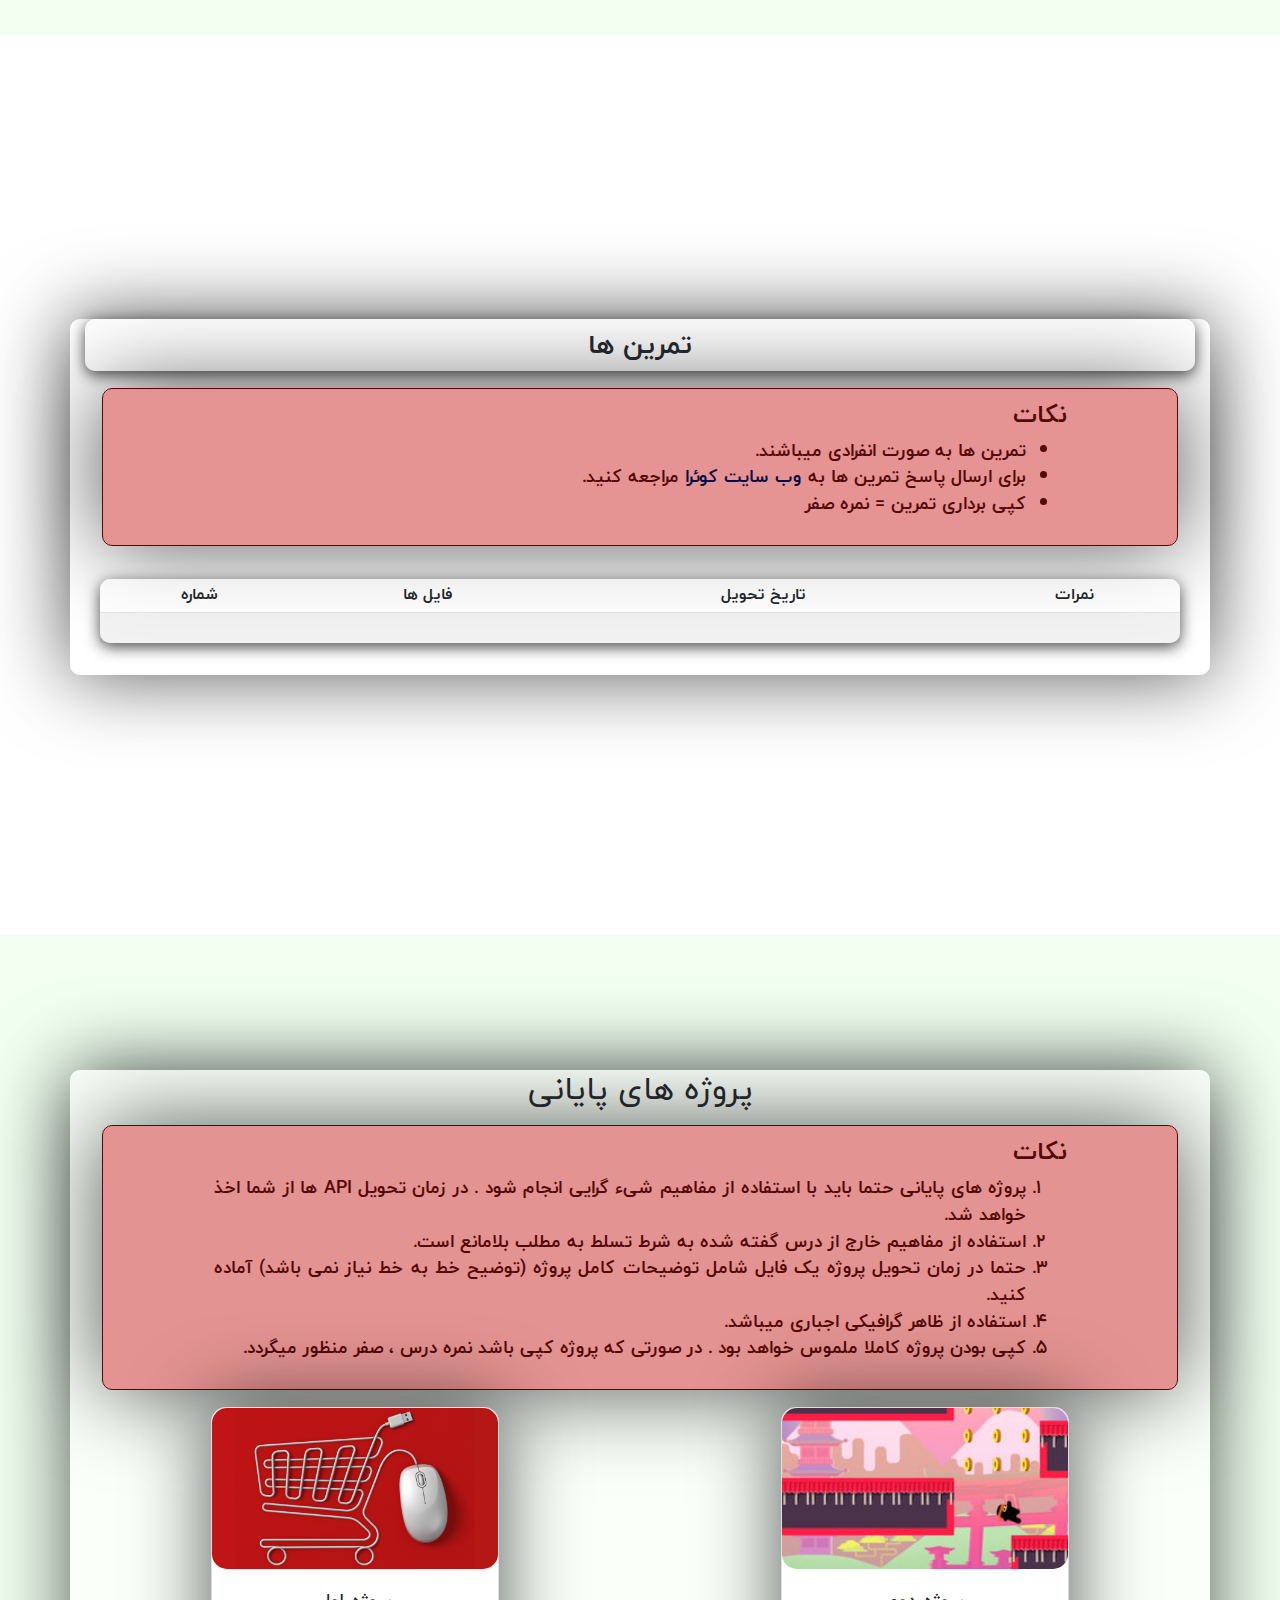
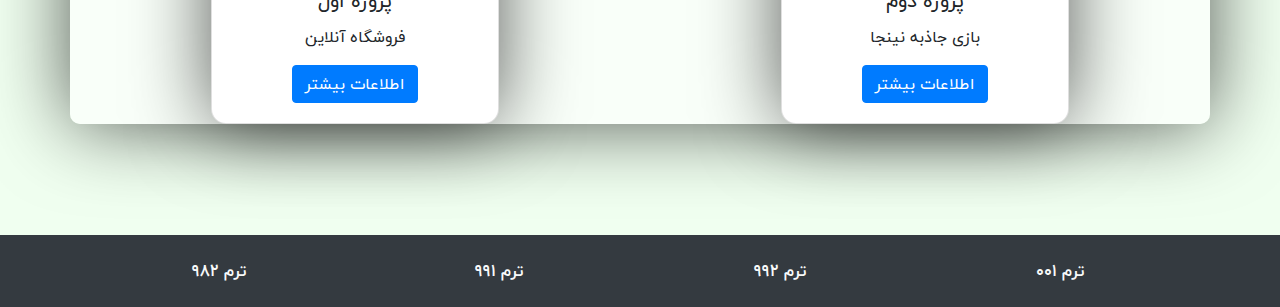
==== commit c4168bd8: "Control Structure (TA)" ====
--- a/index.html
+++ b/index.html
@@ -243,10 +243,17 @@
                 <td scope="row" id="sl_3_number">  
                 </td>
                 <td id="sl_3_subject"><br></td>
-                <td id="sl_3_instructors">
+                <td>
+                  <p id="sl_3_instructors"></p>
+                  <p id="sl_3_subin"></p>
                   <td>
                   <a href="lectures/Lecture3(Control Structures and Functions).pdf" id="session3_intro"></a><br>
                   <a href="lectures/Lecture3(Control Structures and Functions).pptx" id="session3_intro_pptx"></a><br>
+                  <a href="https://drive.google.com/file/d/1VJSB2GEtDnoKNYjx7gKlhk9AEQ_9TKo1/view" id="Tclass1"></a><br>
+                  <a href="https://drive.google.com/file/d/1M1V3qLZHNUpUKvolrWvtZ3zvLv3L6sev/view?usp=sharing" id="offline"></a><br>
+                  <a href="https://drive.google.com/file/d/1BFg6oCfRTLs1sYrAVpSq-NVY1fxt-DVL/view?usp=sharing" id="offline2"></a><br>
+                  <a href="https://drive.google.com/file/d/1NpNSXf79JP2UluEGXPbaU4Psi6oDRqic/view?usp=sharing" id="offline3"></a><br>
+                  <a href="https://drive.google.com/file/d/1wYHe7_IuPjpwbgK4mSmInP360y8KIPzR/view?usp=sharing" id="offline4"></a> 
                   </td>
               </tr>
 
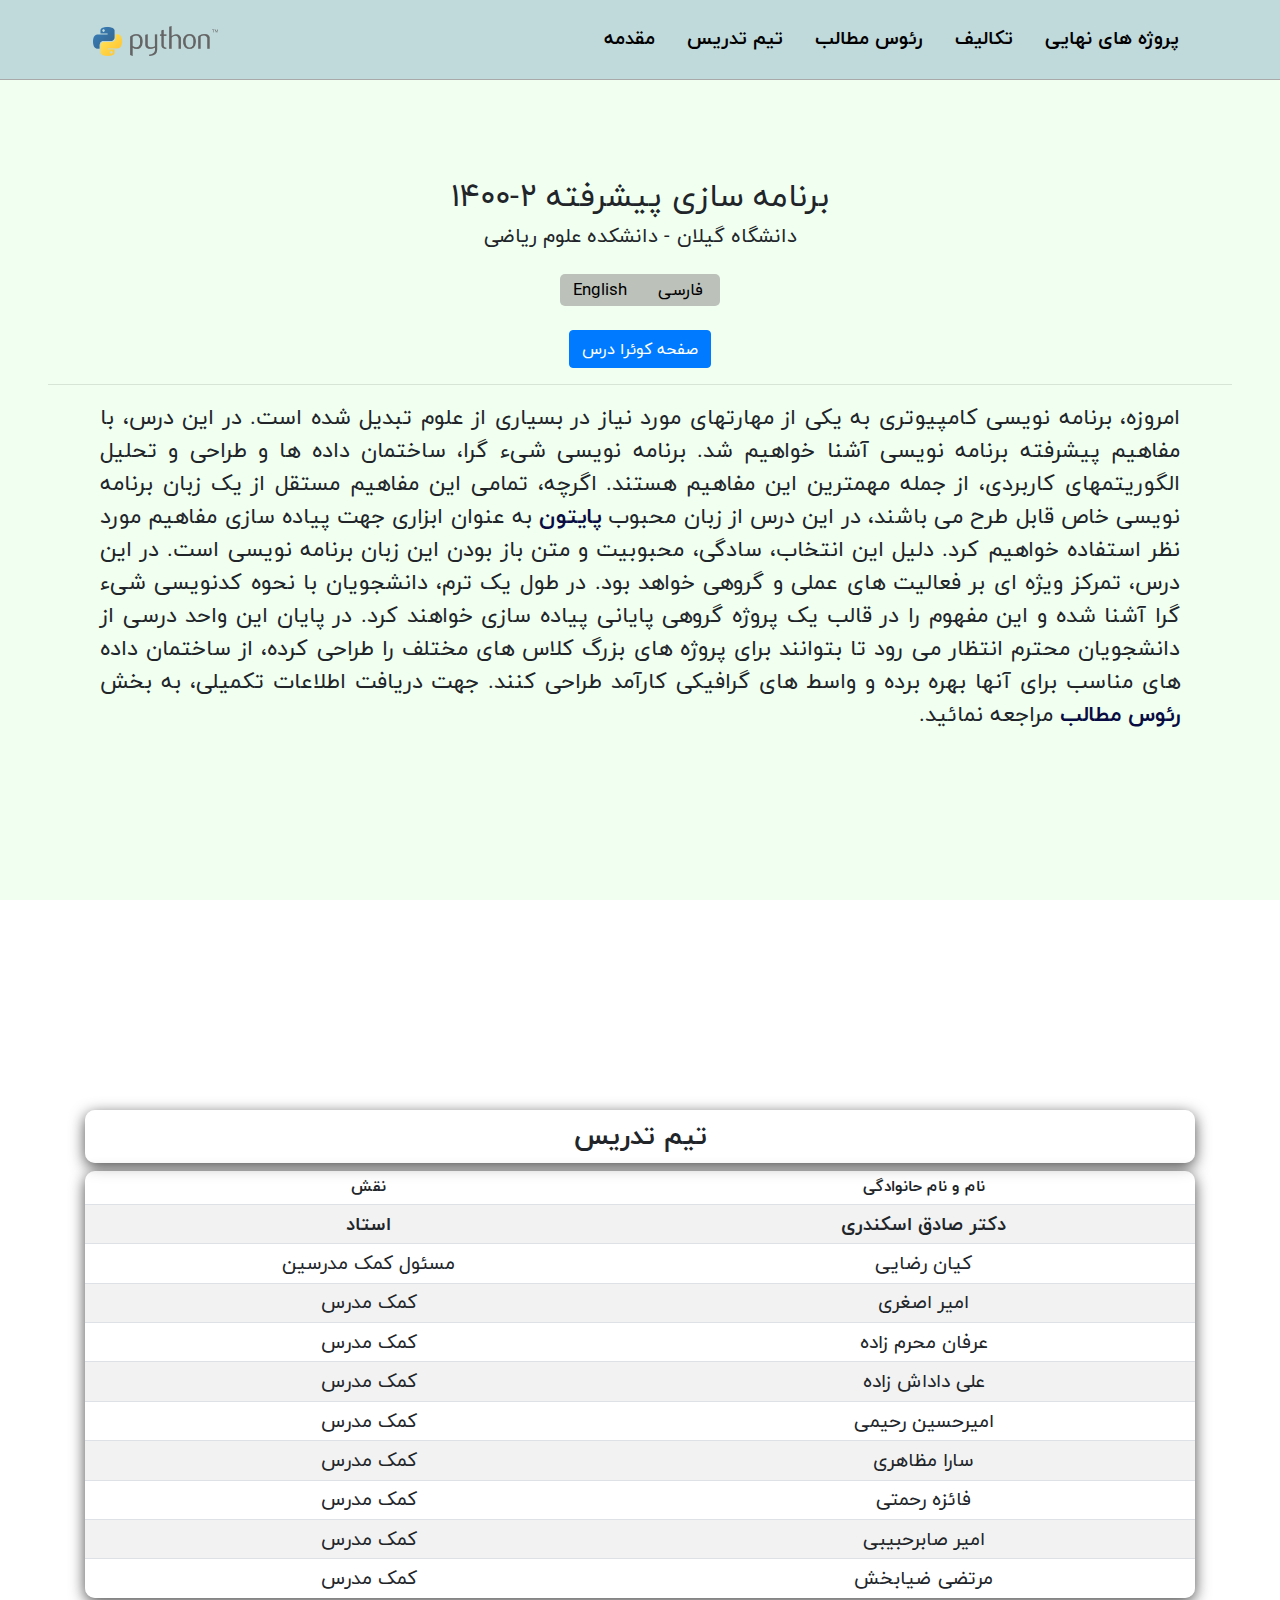
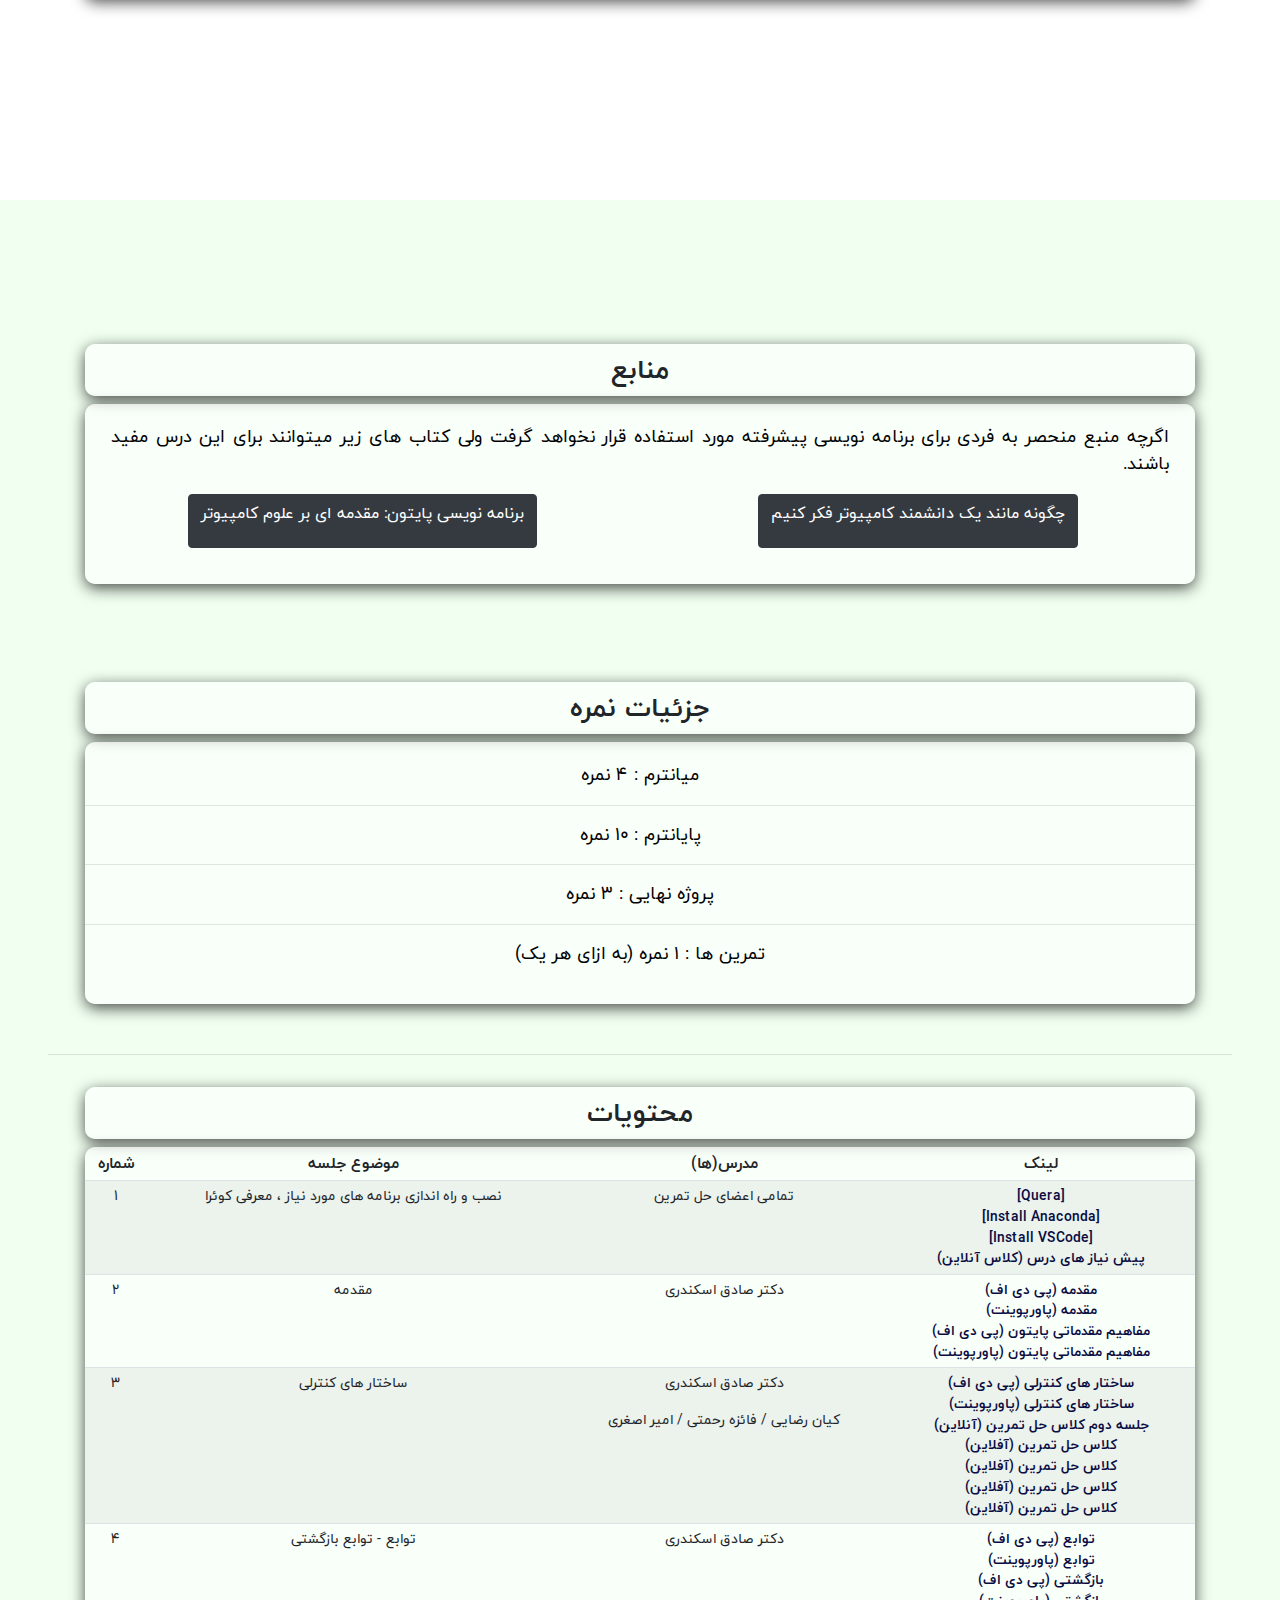
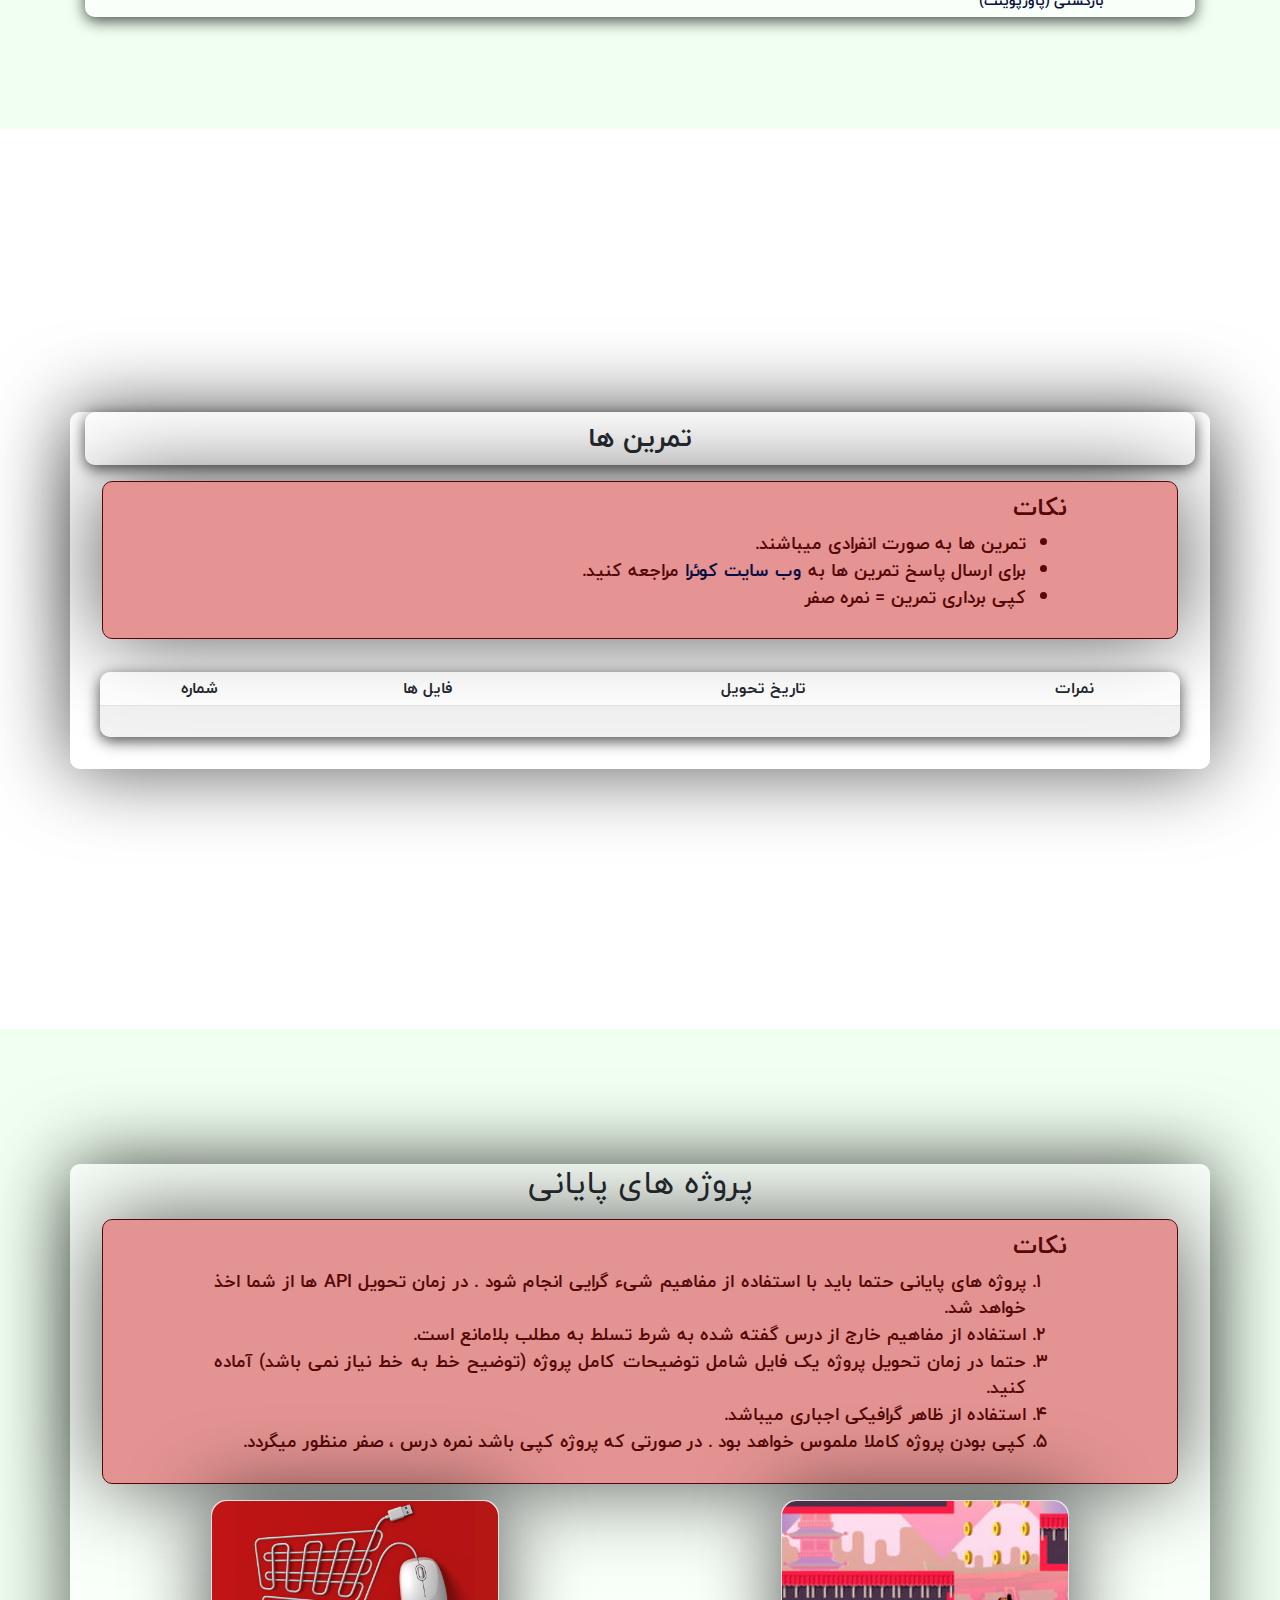
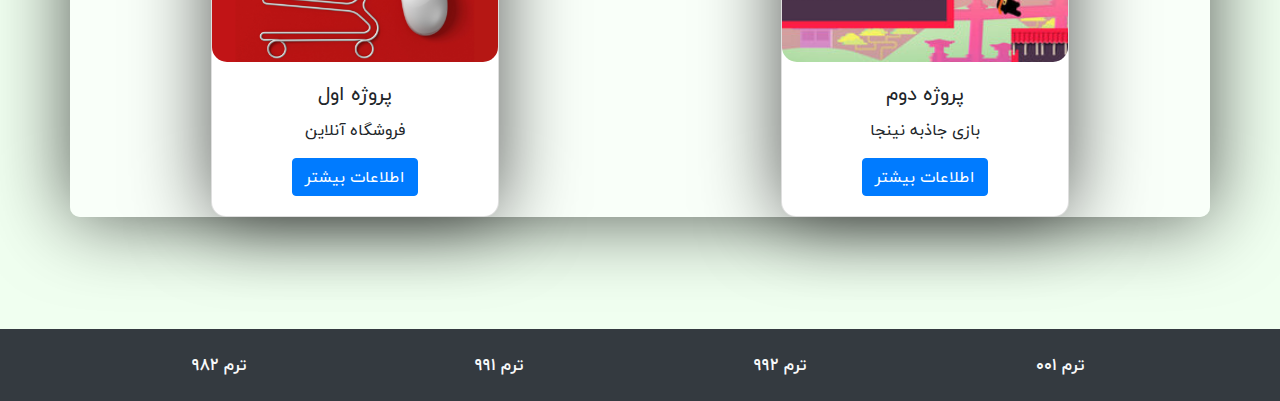
==== commit 5ffb0abe: "add lecture 4 and 5" ====
--- a/index.html
+++ b/index.html
@@ -257,6 +257,22 @@
                   </td>
               </tr>
 
+              <tr>
+                <td scope="row" id="sl_4_number">  
+                </td>
+                <td id="sl_4_subject"><br></td>
+                <td>
+                  <p id="sl_4_instructors"></p>
+                  <p id="sl_4_subin"></p>
+                  <td>
+                  <a href="lectures/Lecture4(Functions).pdf" id="session4_intro"></a><br>
+                  <a href="lectures/Lecture4(Functions).pptx" id="session4_intro_pptx"></a><br>
+                  <a href="lectures/Lecture5(Recursion).pdf" id="session5_intro"></a><br>
+                  <a href="lectures/Lecture5(Recursion).pptx" id="session5_intro_pptx"></a><br>
+
+                  </td>
+              </tr>
+
 
             </tbody>
             
--- a/style.css
+++ b/style.css
@@ -7,22 +7,22 @@
     font-family: IranYekan;
     font-style: normal;
     font-weight: normal;
-    src: url('../fonts/IranYekan/eot/iranyekanwebregular(fanum).eot');
-    src: url('../fonts/IranYekan/eot/iranyekanwebregular(fanum).eot?#iefix') format('embedded-opentype'),
-        url('../fonts/IranYekan/woff2/iranyekanwebregular(fanum).woff2') format('woff2'),
-        url('../fonts/IranYekan/woff/iranyekanwebregular(fanum).woff') format('woff'),
-        url('../fonts/IranYekan/ttf/iranyekanwebregular(fanum).ttf') format('truetype');
+    src: url('fonts/IranYekan/eot/iranyekanwebregular(fanum).eot');
+    src: url('fonts/IranYekan/eot/iranyekanwebregular(fanum).eot?#iefix') format('embedded-opentype'),
+        url('fonts/IranYekan/woff2/iranyekanwebregular(fanum).woff2') format('woff2'),
+        url('fonts/IranYekan/woff/iranyekanwebregular(fanum).woff') format('woff'),
+        url('fonts/IranYekan/ttf/iranyekanwebregular(fanum).ttf') format('truetype');
 }
 
 @font-face {
     font-family: IranYekan;
     font-style: normal;
     font-weight: bold;
-    src: url('../fonts/IranYekan/eot/iranyekanwebbold(fanum).eot');
-    src: url('../fonts/IranYekan/eot/iranyekanwebbold(fanum).eot?#iefix') format('embedded-opentype'),
-        url('../fonts/IranYekan/woff2/iranyekanwebbold(fanum).woff2') format('woff2'),
-        url('../fonts/IranYekan/woff/iranyekanwebbold(fanum).woff') format('woff'),
-        url('../fonts/IranYekan/ttf/iranyekanwebbold(fanum).ttf') format('truetype');
+    src: url('fonts/IranYekan/eot/iranyekanwebbold(fanum).eot');
+    src: url('fonts/IranYekan/eot/iranyekanwebbold(fanum).eot?#iefix') format('embedded-opentype'),
+        url('fonts/IranYekan/woff2/iranyekanwebbold(fanum).woff2') format('woff2'),
+        url('fonts/IranYekan/woff/iranyekanwebbold(fanum).woff') format('woff'),
+        url('fonts/IranYekan/ttf/iranyekanwebbold(fanum).ttf') format('truetype');
 }
 
 
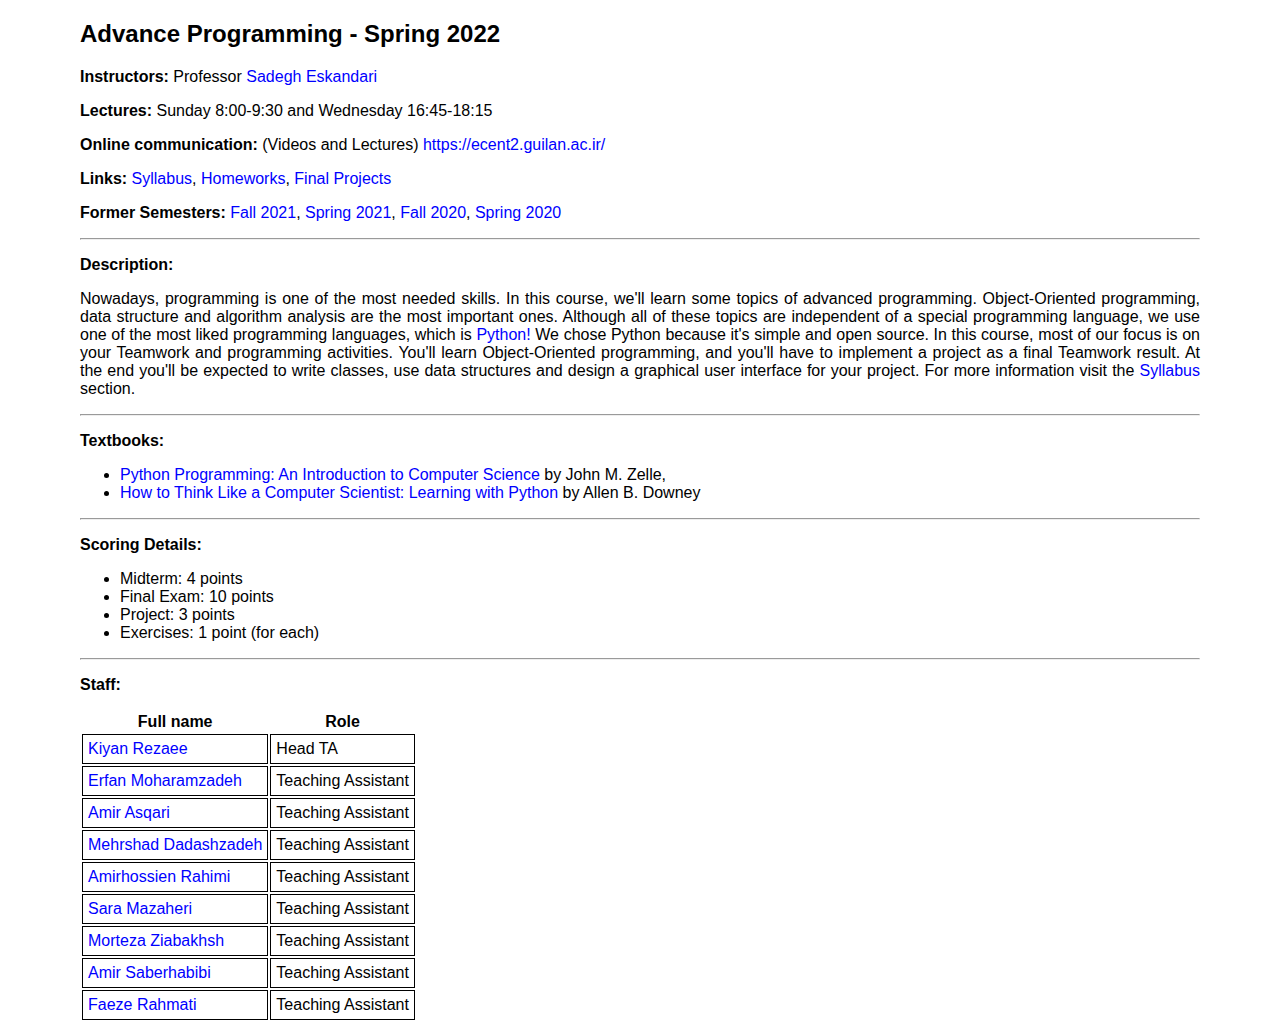
==== commit fac6e762: "first commit" ====
--- a/index.html
+++ b/index.html
@@ -1,424 +1,99 @@
-<!DOCTYPE html>
-<html lang="en">
-<head>
-    <meta charset="UTF-8">
-    <meta http-equiv="X-UA-Compatible" content="IE=edge">
-    <meta name="viewport" content="width=device-width, initial-scale=1, shrink-to-fit=no">
-    <title id="title"></title>
-    <link href='https://fonts.googleapis.com/css?family=Roboto Serif' rel='stylesheet'>
-    <link rel="stylesheet" href="https://stackpath.bootstrapcdn.com/bootstrap/4.3.1/css/bootstrap.min.css" integrity="sha384-ggOyR0iXCbMQv3Xipma34MD+dH/1fQ784/j6cY/iJTQUOhcWr7x9JvoRxT2MZw1T" crossorigin="anonymous">
-    <link rel="stylesheet" href="style.css">
-    <link rel="icon" href="images/icon.ico">
-</head>
 <body>
+<h2 id="advance-programming-spring-2022">Advance Programming - Spring 2022</h2>
+<p><strong>Instructors:</strong> Professor <a href="https://sadegh28.github.io/eskandari">Sadegh Eskandari</a> </p>
+<p><strong>Lectures:</strong> Sunday 8:00-9:30 and Wednesday 16:45-18:15</p>
+<p><strong>Online communication:</strong> (Videos and Lectures) <a href="https://ecent2.guilan.ac.ir/">https://ecent2.guilan.ac.ir/</a></p>
+<p><strong>Links:</strong>
+<a href="syllabus.html">Syllabus</a>, <a href="homeworks.html">Homeworks</a>, <a href='final.html'>Final Projects</a></p>
+<p><strong>Former Semesters:</strong>
+<a href="https://sadegh28.github.io/AP1400-1/">Fall 2021</a>, <a href="https://sadegh28.github.io/AP99002/">Spring 2021</a>, <a href="https://sadegh28.github.io/AP99001/">Fall 2020</a>, <a href="https://sadegh28.github.io/AP98992/">Spring 2020</a></p>
+<hr>
 
-    <nav class="navbar">
-        <div class="container">
-        <div class="brand-title"><img src="./images/1-2-python-logo-png (1).png" style="height: 30px; top: 0;" alt=""></div>
-        <a class="toggle-button">
-          <span class="bar"></span>
-          <span class="bar"></span>
-          <span class="bar"></span>
-          <span class="bar"></span>
-          <span class="bar"></span>
-        </a>
-        <div class="navbar-links">
-          <ul>
-            <li><a href="#introduction" id="intro"></a></li>
-            <li><a href="#ta" id="ta1"></a></li>
-            <li><a href="#syllabus" id="sl1">
-            </a></li>
-            <li><a href="#hm" id="hm1"></a></li>
-            <li><a href="#final" id="final1"></a></li>
-          </ul>
-        </div>
-    </div>
-      </nav>
-    <section class="section" id="introduction" style="background-color: honeydew;">
-        <div class="section-content">
-            <div class="container">
-                <h2 style="text-align: center;" id="titlepage"></h2>
-    <h5 style="text-align: center;" id="subtitle"></h5>
-    <div class="container">
-        <div class="row">
-            <div class="col-sm">
-            </div>
-            <div class="text-center">
-                <div class="btn-group" role="group">
-                  <button type="button" id="en" onclick="translateToEnglish()" class="btn-lang"></button>
-                  <button type="button" id="per" onclick="translateToPersian()" class="btn-lang"></button>
-                </div>
-              </div>
-            <div class="col-sm">
-            </div>
-        </div>
-    </div>
-    </div>
-    <br>
-    <button type="submit" class="btn btn-primary" id="quera" onclick="window.location.href = 'https://quera.org/course/add_to_course/course/10632/'"></button>
-      <hr>
-            <div class="container">
-            <div class="col-sm">
-                <p id="3"
-      style="text-align: justify;font-size:calc(6px + 0.7vw + 0.7vh);font-size: clamp(22px, calc(6px + 0.5vw + 0.5vh), 25px);">
-      </p>
-            </div>            
-        </div>
-    </section>
-    <section class="section" id="ta">
-        <div class="section-content">
-          <div class="container py-3">
-            <div class="row">
-              <div class="col-sm mx-auto">
-                <h2 class="title" id="tatitle"></h2>
-                <table id="12.5" class="table table-sm table-striped">
-                  <thead>
-                    <tr>
-                      <th scope="col" style="border:none;" id="777"></th>
-                      <th scope="col" style="border:none;" id="778"></th>
-                    </tr>
-                  </thead>
-                  <tbody>
-                    <tr>
-                      <td id="t1" style="font-size: larger; font-weight: bold;">
-                      </td>
-                      <td id="rolet1" style="font-size: larger; font-weight: bold;"></td>
-                    </tr>
+<p><strong>Description:</strong> </p>
+<p><p align="justify">Nowadays, programming is one of the most needed skills. In this course, we&#39;ll learn some topics of advanced programming. Object-Oriented programming, data structure and algorithm analysis are the most important ones. Although all of these topics are independent of a special programming language, we use one of the most liked programming languages, which is <a  href="https://www.python.org/" target="_blank">Python!</a> We chose Python because it&#39;s simple and open source. In this course, most of our focus is on your Teamwork and programming activities. You&#39;ll learn Object-Oriented programming, and you&#39;ll have to implement a project as a final Teamwork result. At the end you&#39;ll be expected to write classes, use data structures and design a graphical user interface for your project. For more information visit the <a href="syllabus.html">Syllabus</a> section.</p></p>
+<hr>
 
-                    
-                    <tr>
-                      <td id="t2" style="font-size: larger;">
-                      </td>
-                      <td id="rolet2" style="font-size: larger;"></td>
-                    </tr>
+<p><strong>Textbooks:</strong>
+    <ul>
+<li><a href="https://www.amazon.com/Python-Programming-Introduction-Computer-Science/dp/1590282752">Python Programming: An Introduction to Computer Science</a> by John M. Zelle, </li>
+<li><a href="https://www.amazon.com/How-Think-Like-Computer-Scientist/dp/0971677506">How to Think Like a Computer Scientist: Learning with Python</a> by Allen B. Downey</p> </li>
+</ul>
+<hr>
 
-                    <tr>
-                      <td id="t3" style="font-size: larger;">
-                      </td>
-                      <td id="rolet3" style="font-size: larger;"></td>
-                    </tr>
+<p><strong>Scoring Details:</strong></p>
+<ul>
+<li>Midterm: 4 points</li>
+<li>Final Exam: 10 points</li>
+<li>Project: 3 points</li>
+<li>Exercises: 1 point (for each)</li>
+</ul>
+<hr>
 
-                    <tr>
-                      <td id="t4" style="font-size: larger;">
-                      </td>
-                      <td id="rolet4" style="font-size: larger;"></td>
-                    </tr>
+<p><strong>Staff:</strong></p>
+<table>
+<thead>
+<tr>
+<th>Full name</th>
+<th>Role</th>
+</tr>
+</thead>
+<tbody>
+<tr>
+<td><a href="https://www.linkedin.com/in/kiyan-rezaee-7631751a4/">Kiyan Rezaee</a></td>
+<td>Head TA</td>
+</tr>
+<tr>
+<td><a href="https://www.linkedin.com/in/erfanmoharamzadeh/">Erfan Moharamzadeh</a></td>
+<td>Teaching Assistant</td>
+</tr>
+<tr>
+<td><a href="https://www.linkedin.com/in/amir-asghary-8a1037177">Amir Asqari</a></td>
+<td>Teaching Assistant</td>
+</tr>
+<tr>
+<td><a href="https://www.linkedin.com/in/mehrshad-dadashzadeh-7053491b3/">Mehrshad Dadashzadeh</a></td>
+<td>Teaching Assistant</td>
+</tr>
+<tr>
+<td><a href="https://www.linkedin.com/in/amir-hossein-rahimi-bb27b71b3/">Amirhossien Rahimi</a></td>
+<td>Teaching Assistant</td>
+</tr>
+<tr>
+<td><a href="https://www.linkedin.com/in/sara-mazaheri-399a6b191/">Sara Mazaheri</a></td>
+<td>Teaching Assistant</td>
+</tr>
+<tr>
+<td><a href="https://www.linkedin.com/in/morteza-ziabakhsh-25307618b">Morteza Ziabakhsh</a></td>
+<td>Teaching Assistant</td>
+</tr>
+<tr>
+<td><a href="https://www.linkedin.com/in/amir-saberhabibi-2173a821a">Amir Saberhabibi</a></td>
+<td>Teaching Assistant</td>
+</tr>
+<tr>
+<td><a href="https://www.linkedin.com/in/faezeh-rahmati-569620231/">Faeze Rahmati</a></td>
+<td>Teaching Assistant</td>
+</tr>
+</tbody>
+</table>
+</body>
 
-                    <tr>
-                      <td id="t5" style="font-size: larger;">
-                      </td>
-                      <td id="rolet5" style="font-size: larger;"></td>
-                    </tr>
-
-                    <tr>
-                      <td id="t6" style="font-size: larger;">
-                      </td>
-                      <td id="rolet6" style="font-size: larger;"></td>
-                    </tr>
-
-                    <tr>
-                      <td id="t7" style="font-size: larger;">
-                      </td>
-                      <td id="rolet7" style="font-size: larger;"></td>
-                    </tr>
-
-                    <tr>
-                      <td id="t8" style="font-size: larger;">
-                      </td>
-                      <td id="rolet8" style="font-size: larger;"></td>
-                    </tr>
-
-                    <tr>
-                      <td id="t9" style="font-size: larger;">
-                      </td>
-                      <td id="rolet9" style="font-size: larger;"></td>
-                    </tr>
-
-                    <tr>
-                      <td id="t10" style="font-size: larger;">
-                      </td>
-                      <td id="rolet10" style="font-size: larger;"></td>
-                    </tr>
-
-                  </tbody>
-                  </table>
-                  </div>
-                  </div>
-                  </div>
-                </div>
-        </div>
-    </section>
-
-    <section class="section" id="syllabus" style="background-color: honeydew;">
-      <div class="section-content">
-        <div class="container py-3">
-          <div class="row">
-            <div class="col-sm mx-auto">
-              <br>
-              <h1 class="title" id="18"></h1>
-              <div class="bg-div">
-                <p class="description" style="text-align: justify;" id="19">
-                  <div class="container">
-                    <div class="row">
-                      <div class="col-sm-6">
-                        <button type="button" class="btn btn-dark" onclick="window.location.href='https://www.amazon.com/Python-Programming-Introduction-Computer-Science/dp/1590282752'">
-                          <p id="ref1"></p>
-                        </button>
-                      </div>
-                      <div class="col-sm-6">
-                        <button type="button" class="btn btn-dark" onclick="window.location.href='https://www.amazon.com/How-Think-Like-Computer-Scientist/dp/0971677506'">
-                          <p id="ref2"></p>
-                        </button>
-                      </div>
-                    </div>
-                  </div>
-                </p>
-              </div>
-            </div>
-          </div>
-        </div>
-      
-      <br>
-      <div class="container py-3">
-        <div class="row">
-          <div class="col-sm mx-auto">
-            <br>
-            <h1 class="title" id="20"></h1>
-            <div class="bg-div">
-              <p class="description" id="21"></p>
-              <hr>
-              <p class="description" id="22"></p>
-              <hr>
-              <p class="description" id="23"></p>
-              <hr>
-              <p class="description" id="24"></p>
-            </div>
-          </div>
-        </div>
-      </div>
+<style>
+body{
+    margin-left: 80px;
+    margin-right: 80px;
+    font-family: Arial, Helvetica, sans-serif;
+    margin-top: 20px;
+}
+td{
+    border: 1px solid black;
+    padding : 5px;
+    margin-left: 0;
+    margin-right: 0;
     
-    <hr>
-    <div class="container py-3">
-      <div class="row">
-        <div class="col-sm mx-auto">
-          <h2 class="title" id="12.75"></h2>
-          <table id="12.5" class="table table-sm table-striped">
-            <thead>
-              <tr>
-                <th scope="col" style="border:none;" id="13"></th>
-                <th scope="col" style="border:none;" id="15"></th>
-                <th scope="col" style="border:none;" id="16"></th>
-                <th scope="col" style="border:none;" id="17"></th>
-              </tr>
-            </thead>
-            <tbody>
-              <tr>
-                <td scope="row" id="sl_1_number">  
-                </td>
-                <td id="sl_1_subject"><br></td>
-                <td id="sl_1_instructors">
-                  <td>
-                  <a href="https://drive.google.com/file/d/1bNHSaMMjCtHfJ5wML9IgyLhSONmxhP7c/view?usp=sharing">[Quera]</a><br>
-                  <a href="https://drive.google.com/file/d/1QaKNNo7TJU_nfftMY33OBHqviIt2B7aN/view?usp=sharing">[Install Anaconda]</a><br>
-                  <a href="https://drive.google.com/file/d/1X2KCBx7GcAnnFDhzKEx0xj8fsh09dvGU/view?usp=sharing">[Install VSCode]</a><br>
-                  <a href="https://drive.google.com/file/d/1rFa8N86D1lNIdKYqW4GgVDs9ZheCEHfd/view" id="s1_1_a"></a> 
-                    </td>
-              </tr>
-
-              <tr>
-                <td scope="row" id="sl_2_number">  
-                </td>
-                <td id="sl_2_subject"><br></td>
-                <td id="sl_2_instructors">
-                  <td>
-                  <a href="lectures/Lecture1(Introduction).pdf" id="session1_intro"></a><br>
-                  <a href="lectures/Lecture1(Introduction).pptx" id="session1_intro_pptx"></a><br>
-
-                  <a href="lectures/Lecture2(Python Basics).pdf" id="session2_intro"></a><br>
-                  <a href="lectures/Lecture2(Python Basics).pptx" id="session2_intro_pptx"></a>
-                  </td>
-              </tr>
-
-              <tr>
-                <td scope="row" id="sl_3_number">  
-                </td>
-                <td id="sl_3_subject"><br></td>
-                <td>
-                  <p id="sl_3_instructors"></p>
-                  <p id="sl_3_subin"></p>
-                  <td>
-                  <a href="lectures/Lecture3(Control Structures and Functions).pdf" id="session3_intro"></a><br>
-                  <a href="lectures/Lecture3(Control Structures and Functions).pptx" id="session3_intro_pptx"></a><br>
-                  <a href="https://drive.google.com/file/d/1VJSB2GEtDnoKNYjx7gKlhk9AEQ_9TKo1/view" id="Tclass1"></a><br>
-                  <a href="https://drive.google.com/file/d/1M1V3qLZHNUpUKvolrWvtZ3zvLv3L6sev/view?usp=sharing" id="offline"></a><br>
-                  <a href="https://drive.google.com/file/d/1BFg6oCfRTLs1sYrAVpSq-NVY1fxt-DVL/view?usp=sharing" id="offline2"></a><br>
-                  <a href="https://drive.google.com/file/d/1NpNSXf79JP2UluEGXPbaU4Psi6oDRqic/view?usp=sharing" id="offline3"></a><br>
-                  <a href="https://drive.google.com/file/d/1wYHe7_IuPjpwbgK4mSmInP360y8KIPzR/view?usp=sharing" id="offline4"></a> 
-                  </td>
-              </tr>
-
-              <tr>
-                <td scope="row" id="sl_4_number">  
-                </td>
-                <td id="sl_4_subject"><br></td>
-                <td>
-                  <p id="sl_4_instructors"></p>
-                  <p id="sl_4_subin"></p>
-                  <td>
-                  <a href="lectures/Lecture4(Functions).pdf" id="session4_intro"></a><br>
-                  <a href="lectures/Lecture4(Functions).pptx" id="session4_intro_pptx"></a><br>
-                  <a href="lectures/Lecture5(Recursion).pdf" id="session5_intro"></a><br>
-                  <a href="lectures/Lecture5(Recursion).pptx" id="session5_intro_pptx"></a><br>
-
-                  </td>
-              </tr>
-
-
-            </tbody>
-            
-            </table>
-            </div>
-            </div>
-            </div>
-          </div>
-  </section>
-  
-  <section class="section" id="hm">
-    <div class="section-content">
-        <div class="bg container">
-        <h1 class="title" id="exer"></h1>
-        <div class="bg-imp" id="notes_hm">
-            <h2 style="font-weight: bold;font-size:calc(14px + 0.5vw + 0.5vh);" id="notes"></h2>
-            <ul>
-                <li id="li1">
-                </li>
-                <li id="li2">
-                </li>
-                <li id="li3">
-                </li>
-              </ul>
-        </div>
-        <div class="container py-3">
-            <div class="row">
-                <div class="col-12 mx-auto">
-                    <table class="table table-sm table-striped" id="table">
-                        <thead>
-                            <tr id="trh">
-                                <th scope="col" style="border:none;" id="995"></th>
-                                <th scope="col" style="border:none;" id="996"></th>
-                                <th scope="col" style="border:none;" id="997"></th>
-                                <th scope="col" style="border:none;" id="998"></th>
-                            </tr>
-                        </thead>
-                        <tbody>
-
-                            <tr>
-                                <td scope="row" id="hw1_number">
-                                    
-                                </td>
-                                <td>
-                                </td>
-                                <td id="hw1_date">
-                                    <!--Deadline-->
-                                    <br>
-                                </td>
-
-                                <td>
-                                </td>
-                            </tr>
-
-                            
-
-                        </tbody>
-                    </table>
-                </div>
-            </div>
-
-        </div>
-    </div>
-        </div>
-  </section>
-
-  <section class="section" id="final" style="background-color: honeydew;">
-    <div class="section-content">
-
-
-      <div class="bg container">
-        <h2 class="header" id="1000"></h2>
-        <div class="bg-imp" id="notes_final">
-            <h2 style="font-weight: bold;font-size:calc(14px + 0.5vw + 0.5vh);" id="notesfinal"></h2>
-            <ol>
-                <li id="1001">
-                </li>
-                <li id="1002">
-                </li>
-                <li id="1003">
-                </li>
-                <li id="1004">
-                </li>
-                <li id="1005">
-                </li>
-            </ol>
-        </div>
-
-        <div class="row">
-            <div class="col-sm-6">
-                <div class="card img">
-                    <img class="card-img-top" src="images/project1.jpg" alt="Project1">
-                    <div class="card-body">
-                        <h5 class="card-title" id="1006"></h5>
-                        <p class="card-text" id="1007"></p>
-                        <a href="" class="btn btn-primary" id="1008"></a>
-                    </div>
-                </div>
-            </div>
-            <div class="col-sm-6">
-                <div class="card img">
-                    <img class="card-img-top" src="images/rsz_project2.jpg" alt="Project2"> 
-                    <div class="card-body">
-                        <h5 class="card-title" id="1009"></h5>
-                        <p class="card-text" id="1010"></p>
-                        <a href="" class="btn btn-primary" id="1011"></a>
-                    </div>
-                </div>
-            </div>
-
-        </div>
-
-
-    </div>
-
-
-        </div>
-  </section>
-
-  <footer class="bg-dark text-center text-lg-start">
-    <div class="container p-4">
-      
-      <div class="row">
-        
-        <div class="col-lg-3 col-md-6 mb-4 mb-md-0">
-          <a class="text-uppercase text-light" id="prevcourse1"  onclick="window.location.href = 'https://sadegh28.github.io/AP98992/'"></a>
-        </div>
-  
-        
-        <div class="col-lg-3 col-md-6 mb-4 mb-md-0">
-          <a class="text-uppercase mb-0 text-light" id="prevcourse2" onclick="window.location.href = 'https://sadegh28.github.io/AP99001/'"></a>
-        </div>
-        <div class="col-lg-3 col-md-6 mb-4 mb-md-0">
-          <a class="text-uppercase text-light" id="prevcourse3" onclick="window.location.href = 'https://sadegh28.github.io/AP99002/'"></a>
-        </div>
-        <div class="col-lg-3 col-md-6 mb-4 mb-md-0">
-          <a class="text-uppercase mb-0 text-light" id="prevcourse4" onclick="window.location.href = 'https://sadegh28.github.io/AP1400-1/'"></a>
-        </div>
-      </div>
-    </div>
-  </footer>
-
-
-<script src="https://code.jquery.com/jquery-3.3.1.slim.min.js" integrity="sha384-q8i/X+965DzO0rT7abK41JStQIAqVgRVzpbzo5smXKp4YfRvH+8abtTE1Pi6jizo" crossorigin="anonymous"></script>
-<script src="https://cdnjs.cloudflare.com/ajax/libs/popper.js/1.14.7/umd/popper.min.js" integrity="sha384-UO2eT0CpHqdSJQ6hJty5KVphtPhzWj9WO1clHTMGa3JDZwrnQq4sF86dIHNDz0W1" crossorigin="anonymous"></script>
-<script src="https://stackpath.bootstrapcdn.com/bootstrap/4.3.1/js/bootstrap.min.js" integrity="sha384-JjSmVgyd0p3pXB1rRibZUAYoIIy6OrQ6VrjIEaFf/nJGzIxFDsf4x0xIM+B07jRM" crossorigin="anonymous"></script>
-<script src="app.js"></script>
-</body>
-</html>+}
+a, a:visited {
+  color: blue;
+  text-decoration: none;
+}
+</style>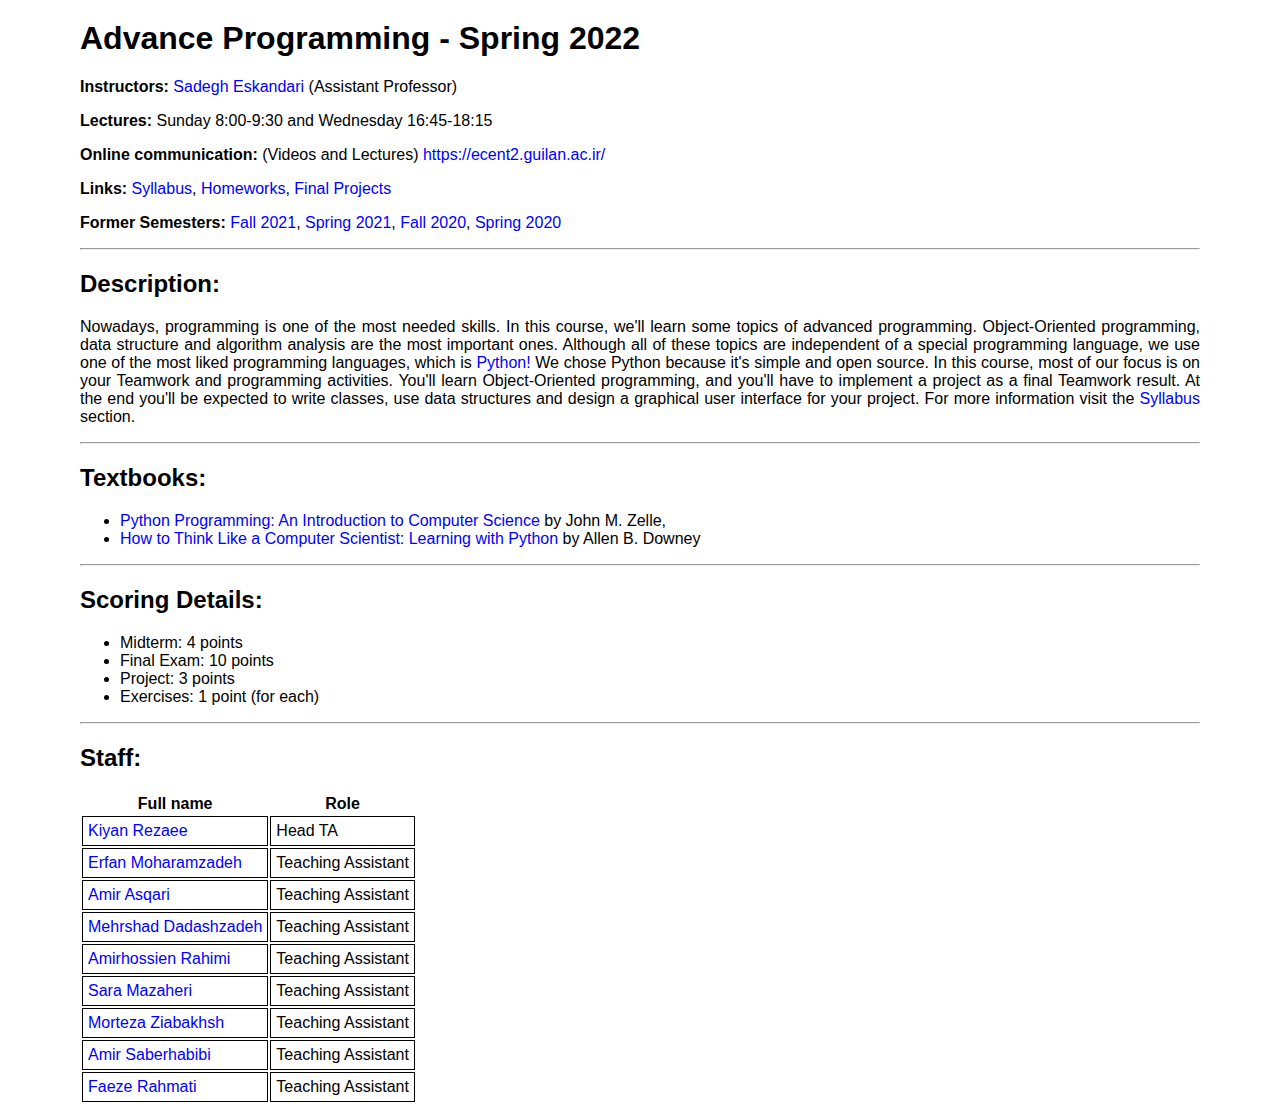
==== commit e40e93c8: "add some corrections" ====
--- a/index.html
+++ b/index.html
@@ -1,6 +1,6 @@
 <body>
-<h2 id="advance-programming-spring-2022">Advance Programming - Spring 2022</h2>
-<p><strong>Instructors:</strong> Professor <a href="https://sadegh28.github.io/eskandari">Sadegh Eskandari</a> </p>
+<h1 id="advance-programming-spring-2022">Advance Programming - Spring 2022</h2>
+<p><strong>Instructors:</strong> <a href="https://sadegh28.github.io/eskandari">Sadegh Eskandari</a> (Assistant Professor)</p>
 <p><strong>Lectures:</strong> Sunday 8:00-9:30 and Wednesday 16:45-18:15</p>
 <p><strong>Online communication:</strong> (Videos and Lectures) <a href="https://ecent2.guilan.ac.ir/">https://ecent2.guilan.ac.ir/</a></p>
 <p><strong>Links:</strong>
@@ -9,18 +9,26 @@
 <a href="https://sadegh28.github.io/AP1400-1/">Fall 2021</a>, <a href="https://sadegh28.github.io/AP99002/">Spring 2021</a>, <a href="https://sadegh28.github.io/AP99001/">Fall 2020</a>, <a href="https://sadegh28.github.io/AP98992/">Spring 2020</a></p>
 <hr>
 
-<p><strong>Description:</strong> </p>
-<p><p align="justify">Nowadays, programming is one of the most needed skills. In this course, we&#39;ll learn some topics of advanced programming. Object-Oriented programming, data structure and algorithm analysis are the most important ones. Although all of these topics are independent of a special programming language, we use one of the most liked programming languages, which is <a  href="https://www.python.org/" target="_blank">Python!</a> We chose Python because it&#39;s simple and open source. In this course, most of our focus is on your Teamwork and programming activities. You&#39;ll learn Object-Oriented programming, and you&#39;ll have to implement a project as a final Teamwork result. At the end you&#39;ll be expected to write classes, use data structures and design a graphical user interface for your project. For more information visit the <a href="syllabus.html">Syllabus</a> section.</p></p>
+<p><h2><strong>Description:</strong></h2> </p>
+<p><p align="justify">Nowadays, programming is one of the most needed skills. 
+    In this course, we&#39;ll learn some topics of advanced programming. Object-Oriented programming,
+     data structure and algorithm analysis are the most important ones. Although all of these topics are 
+     independent of a special programming language, we use one of the most liked programming languages, 
+     which is <a  href="https://www.python.org/" target="_blank">Python!</a> We chose Python because it&#39;s 
+     simple and open source. In this course, most of our focus is on your Teamwork and programming activities.
+      You&#39;ll learn Object-Oriented programming, and you&#39;ll have to implement a project as a final Teamwork result.
+       At the end you&#39;ll be expected to write classes, use data structures and design a graphical user interface for your
+        project. For more information visit the <a href="syllabus.html">Syllabus</a> section.</p></p>
 <hr>
 
-<p><strong>Textbooks:</strong>
+<p><h2><strong>Textbooks:</strong></h2>
     <ul>
 <li><a href="https://www.amazon.com/Python-Programming-Introduction-Computer-Science/dp/1590282752">Python Programming: An Introduction to Computer Science</a> by John M. Zelle, </li>
 <li><a href="https://www.amazon.com/How-Think-Like-Computer-Scientist/dp/0971677506">How to Think Like a Computer Scientist: Learning with Python</a> by Allen B. Downey</p> </li>
 </ul>
 <hr>
 
-<p><strong>Scoring Details:</strong></p>
+<p><h2><strong>Scoring Details:</strong></h2></p>
 <ul>
 <li>Midterm: 4 points</li>
 <li>Final Exam: 10 points</li>
@@ -29,7 +37,7 @@
 </ul>
 <hr>
 
-<p><strong>Staff:</strong></p>
+<p><h2><strong>Staff:</strong></h2></p>
 <table>
 <thead>
 <tr>
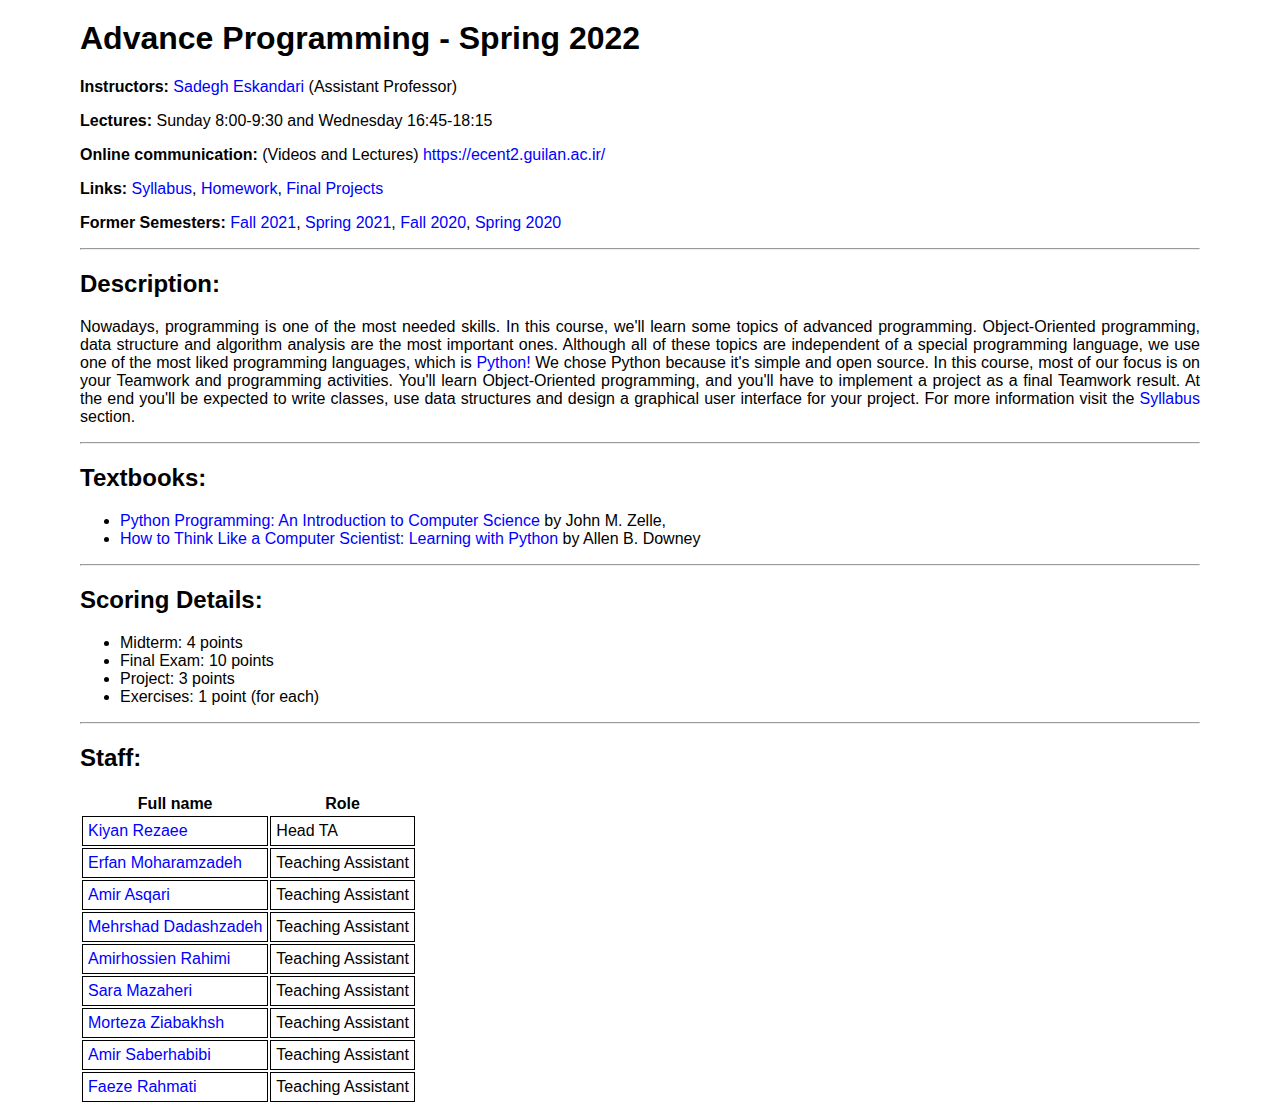
==== commit d7c211f5: "Homework" ====
--- a/index.html
+++ b/index.html
@@ -4,7 +4,7 @@
 <p><strong>Lectures:</strong> Sunday 8:00-9:30 and Wednesday 16:45-18:15</p>
 <p><strong>Online communication:</strong> (Videos and Lectures) <a href="https://ecent2.guilan.ac.ir/">https://ecent2.guilan.ac.ir/</a></p>
 <p><strong>Links:</strong>
-<a href="syllabus.html">Syllabus</a>, <a href="homeworks.html">Homeworks</a>, <a href='final.html'>Final Projects</a></p>
+<a href="syllabus.html">Syllabus</a>, <a href="homeworks.html">Homework</a>, <a href='final.html'>Final Projects</a></p>
 <p><strong>Former Semesters:</strong>
 <a href="https://sadegh28.github.io/AP1400-1/">Fall 2021</a>, <a href="https://sadegh28.github.io/AP99002/">Spring 2021</a>, <a href="https://sadegh28.github.io/AP99001/">Fall 2020</a>, <a href="https://sadegh28.github.io/AP98992/">Spring 2020</a></p>
 <hr>
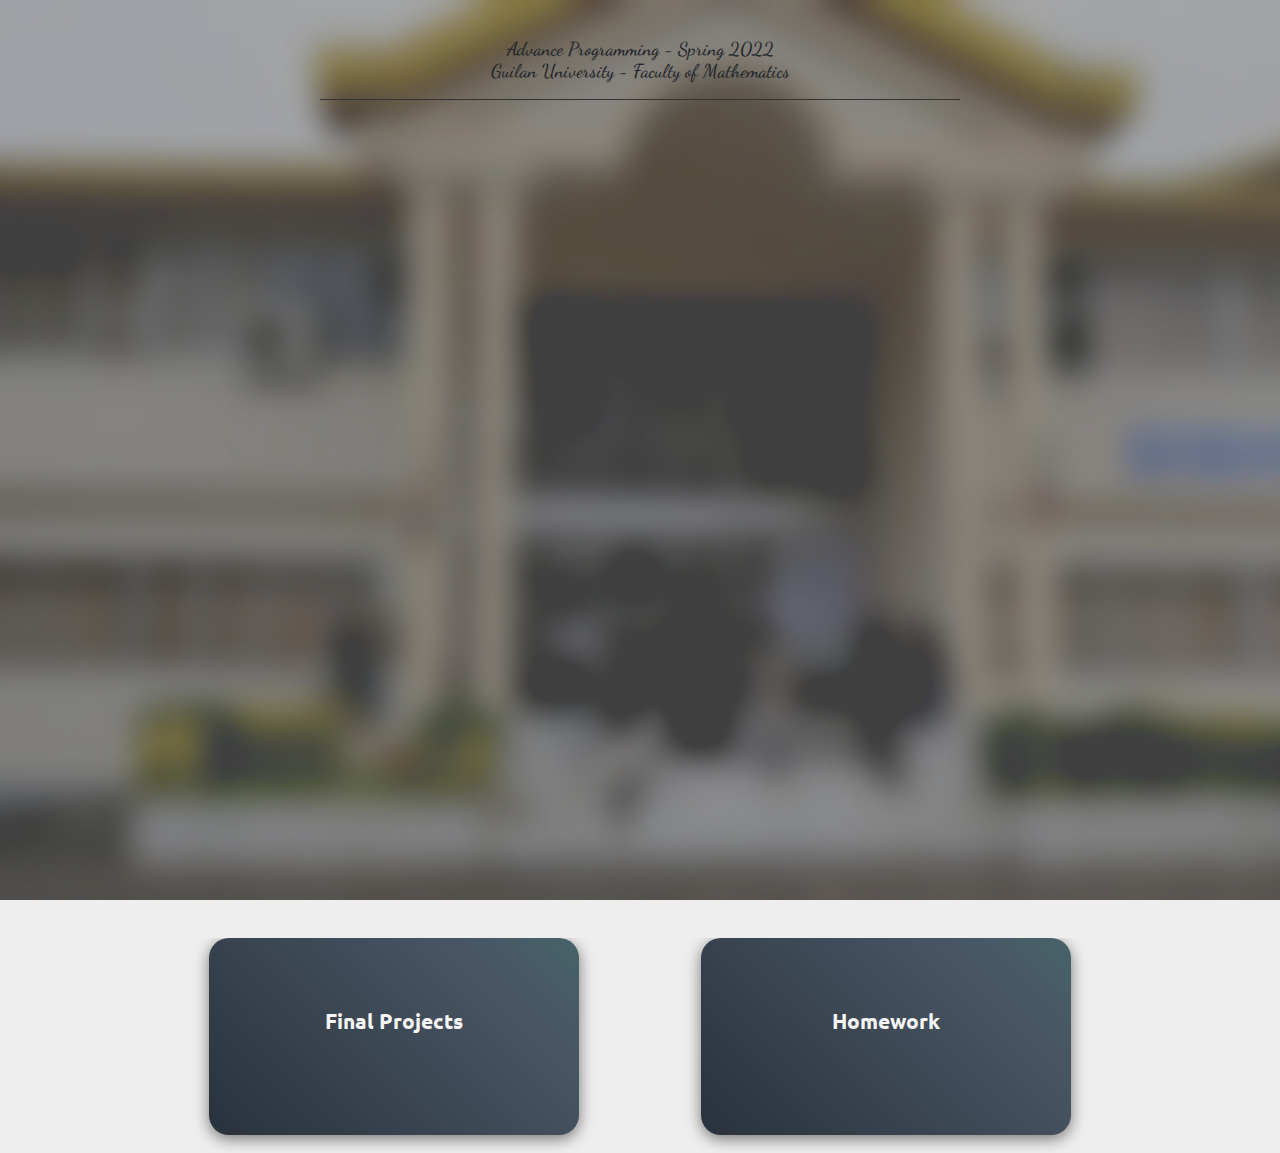
==== commit 535ca0c4: "final commit :)" ====
--- a/index.html
+++ b/index.html
@@ -1,107 +1,127 @@
+<!DOCTYPE html>
+<html lang="en">
+
+<head>
+  <title>Advance Programming - Spring 2022</title>
+  <meta charset="utf-8">
+  <meta name="viewport" content="width=device-width, initial-scale=1">
+  <link rel="stylesheet" href="https://maxcdn.bootstrapcdn.com/bootstrap/4.5.2/css/bootstrap.min.css">
+  <link rel="stylesheet" href="styles/index.css">
+  
+  <script src="https://ajax.googleapis.com/ajax/libs/jquery/3.5.1/jquery.min.js"></script>
+  <script src="https://cdnjs.cloudflare.com/ajax/libs/popper.js/1.16.0/umd/popper.min.js"></script>
+  <script src="https://maxcdn.bootstrapcdn.com/bootstrap/4.5.2/js/bootstrap.min.js"></script>
+  <link href="https://fonts.googleapis.com/css?family=Open+Sans" rel="stylesheet">
+  <link rel="icon" href="images/icon.ico">
+</head>
+
 <body>
-<h1 id="advance-programming-spring-2022">Advance Programming - Spring 2022</h2>
-<p><strong>Instructors:</strong> <a href="https://sadegh28.github.io/eskandari">Sadegh Eskandari</a> (Assistant Professor)</p>
-<p><strong>Lectures:</strong> Sunday 8:00-9:30 and Wednesday 16:45-18:15</p>
-<p><strong>Online communication:</strong> (Videos and Lectures) <a href="https://ecent2.guilan.ac.ir/">https://ecent2.guilan.ac.ir/</a></p>
-<p><strong>Links:</strong>
-<a href="syllabus.html">Syllabus</a>, <a href="homeworks.html">Homework</a>, <a href='final.html'>Final Projects</a></p>
-<p><strong>Former Semesters:</strong>
-<a href="https://sadegh28.github.io/AP1400-1/">Fall 2021</a>, <a href="https://sadegh28.github.io/AP99002/">Spring 2021</a>, <a href="https://sadegh28.github.io/AP99001/">Fall 2020</a>, <a href="https://sadegh28.github.io/AP98992/">Spring 2020</a></p>
-<hr>
+  <h2 class="cursive-font" style="text-align: center;margin-top: 2em;font-size:calc(8px + 0.5vw + 0.5vh);">
+    Advance Programming - Spring 2022
+    <br>
+    Guilan University - Faculty of Mathematics
+  </h2>
+  <hr>
+  <div class="bg-text container-sm">
+    <img src="images/eskandari.png" alt="Dr. Sadegh Eskandari">
+    <p class="cursive-font" style="font-size: clamp(14px, calc(5px + 0.5vw + 0.4vh), 18px);"> <a class="link"
+        href="https://staff.guilan.ac.ir/eskandari/" target="_blank">
+      </a>Instructor: <a class="link"
+      href="https://staff.guilan.ac.ir/eskandari/" target="_blank">Dr. Sadegh Eskandari</a></p>
+    <div class="btn-group" role="group">
+      
+      <button type="button" class="btn-term"
+        onclick="window.location.href='https://sadegh28.github.io/AP99001/'">
+        Fall 2020
+      </button>
 
-<p><h2><strong>Description:</strong></h2> </p>
-<p><p align="justify">Nowadays, programming is one of the most needed skills. 
-    In this course, we&#39;ll learn some topics of advanced programming. Object-Oriented programming,
-     data structure and algorithm analysis are the most important ones. Although all of these topics are 
-     independent of a special programming language, we use one of the most liked programming languages, 
-     which is <a  href="https://www.python.org/" target="_blank">Python!</a> We chose Python because it&#39;s 
-     simple and open source. In this course, most of our focus is on your Teamwork and programming activities.
-      You&#39;ll learn Object-Oriented programming, and you&#39;ll have to implement a project as a final Teamwork result.
-       At the end you&#39;ll be expected to write classes, use data structures and design a graphical user interface for your
-        project. For more information visit the <a href="syllabus.html">Syllabus</a> section.</p></p>
-<hr>
+      <button type="button" class="btn-term"
+        onclick="window.location.href='https://sadegh28.github.io/AP99002/'">
+        Spring 2021
+      </button>
 
-<p><h2><strong>Textbooks:</strong></h2>
-    <ul>
-<li><a href="https://www.amazon.com/Python-Programming-Introduction-Computer-Science/dp/1590282752">Python Programming: An Introduction to Computer Science</a> by John M. Zelle, </li>
-<li><a href="https://www.amazon.com/How-Think-Like-Computer-Scientist/dp/0971677506">How to Think Like a Computer Scientist: Learning with Python</a> by Allen B. Downey</p> </li>
-</ul>
-<hr>
+      <button type="button" class="btn-term"
+        onclick="window.location.href='https://sadegh28.github.io/AP1400-1/'">
+        Fall 2021
+      </button>
 
-<p><h2><strong>Scoring Details:</strong></h2></p>
-<ul>
-<li>Midterm: 4 points</li>
-<li>Final Exam: 10 points</li>
-<li>Project: 3 points</li>
-<li>Exercises: 1 point (for each)</li>
-</ul>
-<hr>
+    </div>
+    <hr>
+    <p 
+      style="text-align: justify;font-size:calc(6px + 0.7vw + 0.7vh);font-size: clamp(16px, calc(6px + 0.5vw + 0.5vh), 25px);">
+      Nowadays, programming is one of the most needed skills. In this course, we'll learn some topics of
+      advanced programming. Object-Oriented programming, data structure and algorithm analysis are the most important
+      ones.
+      Although all of these topics are independent of a special programming language, we use one of the most
+      liked
+      programming
+      languages, which is <a class="link" href="https://www.python.org/" target="_blank">Python!</a> We chose Python
+      because it's simple and open source. In this
+      course,
+      most of our focus
+      is on your Teamwork and programming activities. You'll learn Object-Oriented programming, and you'll have to
+      implement a project as a final Teamwork result. At the end you'll be expected to write classes, use data
+      structures and
+      design a graphical user
+      interface for your project.
+      For more information visit the <a class="link"
+        href="./pages/syllabus.html">Syllabus</a> page.
+    </p>
+    <div class="container">
+      <div class="row d-flex justify-content-center text-center">
+        <div class="col" style="margin: 0px;padding: 0px;">
+          <div class="box" style="padding: 0px;">
+            <button class="card-s" onclick="window.location.href='./pages/syllabus.html'">
+              <h4 >
+                Syllabus
+              </h4>
+              <p>
+                Uploaded files and more information about resources of this lesson and scoring details
+              </p>
+            </button>
+          </div>
+        </div>
+        <div class="col" style="margin: 0px;padding: 0px;">
+          <div class="box" style="padding: 0px;">
+            <button class="card-s" onclick="window.location.href='./pages/ta.html'">
+              <h4>
+                Teaching Assistants Team
+              </h4>
+              <p id="7">
+                A list of this semester Teaching assistants and contacting information
+              </p>
+            </button>
+          </div>
+        </div>
+        <div class="w-100"></div>
 
-<p><h2><strong>Staff:</strong></h2></p>
-<table>
-<thead>
-<tr>
-<th>Full name</th>
-<th>Role</th>
-</tr>
-</thead>
-<tbody>
-<tr>
-<td><a href="https://www.linkedin.com/in/kiyan-rezaee-7631751a4/">Kiyan Rezaee</a></td>
-<td>Head TA</td>
-</tr>
-<tr>
-<td><a href="https://www.linkedin.com/in/erfanmoharamzadeh/">Erfan Moharamzadeh</a></td>
-<td>Teaching Assistant</td>
-</tr>
-<tr>
-<td><a href="https://www.linkedin.com/in/amir-asghary-8a1037177">Amir Asqari</a></td>
-<td>Teaching Assistant</td>
-</tr>
-<tr>
-<td><a href="https://www.linkedin.com/in/mehrshad-dadashzadeh-7053491b3/">Mehrshad Dadashzadeh</a></td>
-<td>Teaching Assistant</td>
-</tr>
-<tr>
-<td><a href="https://www.linkedin.com/in/amir-hossein-rahimi-bb27b71b3/">Amirhossien Rahimi</a></td>
-<td>Teaching Assistant</td>
-</tr>
-<tr>
-<td><a href="https://www.linkedin.com/in/sara-mazaheri-399a6b191/">Sara Mazaheri</a></td>
-<td>Teaching Assistant</td>
-</tr>
-<tr>
-<td><a href="https://www.linkedin.com/in/morteza-ziabakhsh-25307618b">Morteza Ziabakhsh</a></td>
-<td>Teaching Assistant</td>
-</tr>
-<tr>
-<td><a href="https://www.linkedin.com/in/amir-saberhabibi-2173a821a">Amir Saberhabibi</a></td>
-<td>Teaching Assistant</td>
-</tr>
-<tr>
-<td><a href="https://www.linkedin.com/in/faezeh-rahmati-569620231/">Faeze Rahmati</a></td>
-<td>Teaching Assistant</td>
-</tr>
-</tbody>
-</table>
+        <div class="col" style="margin: 0px;padding: 0px;">
+          <div class="box" style="padding: 0px;">
+            <button class="card-s" onclick="window.location.href='./pages/final.html'">
+              <h4 id="8">
+                Final Projects
+              </h4>
+              <p id="9">
+                Your final projects which you have to implement one of them for the end
+              </p>
+            </button>
+          </div>
+        </div>
+        <div class="col" style="margin: 0px;padding: 0px;">
+          <div class="box" style="padding: 0px;">
+            <button class="card-s" onclick="window.location.href='https://sadegh28.github.io/AP1400-1/pages/homework.html'">
+              <h4 id="10">
+                Homework
+              </h4>
+              <p id="11">
+                More information about Exercises and their deadlines
+              </p>
+            </button>
+          </div>
+        </div>
+      </div>
+    </div>
+  </div>
 </body>
 
-<style>
-body{
-    margin-left: 80px;
-    margin-right: 80px;
-    font-family: Arial, Helvetica, sans-serif;
-    margin-top: 20px;
-}
-td{
-    border: 1px solid black;
-    padding : 5px;
-    margin-left: 0;
-    margin-right: 0;
-    
-}
-a, a:visited {
-  color: blue;
-  text-decoration: none;
-}
-</style>+</html>--- a/styles/index.css
+++ b/styles/index.css
@@ -0,0 +1,163 @@
+@import url("base.css");
+
+:root {
+    --bgTerm: rgba(255, 255, 255, 0.9);
+    --bgTerm-hover: rgba(127, 255, 212, 0.9);
+}
+
+img {
+    padding: 0.2%;
+    border: 1px solid white;
+    margin-bottom: 0.4vh;
+    border-radius: 50%;
+    width: calc(100px + 10vw);
+    height: calc(100px + 10vw);
+}
+
+.box {
+    position: relative;
+    width: 100%;
+    padding: 0 15%;
+    margin: 0%;
+}
+
+.underline {
+    text-decoration: underline;
+}
+
+.link {
+    color: aquamarine;
+    border-bottom: 2px solid rgba(0, 0, 0, 0);
+    transition: all 0.4s ease-in-out;
+}
+
+.link:hover,
+.link:focus {
+    color: aqua;
+    border-bottom-color: rgba(255, 255, 255, 0.5);
+    text-decoration: none;
+    transition: all 0.4s ease-in-out;
+}
+
+.bg-text {
+    height: 100vh;
+    color: white;
+    font-weight: bold;
+    border: 0px;
+    position: absolute;
+    top: 50%;
+    left: 50%;
+    transform: translate(-50%, -50%);
+    z-index: 2;
+    width: 80%;
+    padding: 20px;
+    text-align: center;
+    margin: 0px;
+    margin-top: 18vh;
+    z-index: -1;
+    cursor: default;
+}
+
+
+.card-s {
+    font-family: 'Ubuntu',
+        sans-serif;
+    margin: 2vh 0vh;
+    padding: 1vh 2vw;
+    min-height: calc(80px + 13vh);
+    max-height: calc(80px + 13vh);
+    min-width: calc(230px + 11vw);
+    max-width: calc(230px + 11vw);
+    text-align: center;
+    cursor: pointer;
+    border: none;
+    background-size: 300% 100%;
+    color: #eee;
+    border-radius: 20px;
+    background-image: linear-gradient(45deg, #29323c, #485563, #1f6b5ed0, #6c8a71);
+    box-shadow: 0 4px 15px 0 rgba(0, 0, 0, 0.5);
+    transition: all 0.4s ease-in-out;
+}
+
+.card-s h4 {
+    text-align: center;
+    transform: translateY(65%);
+    color: whitesmoke;
+    font-weight: bolder;
+    font-size: x-large;
+    font-size: calc(11px + 0.5vw + 0.4vh);
+    transition: all 0.4s ease-in-out;
+}
+
+
+.card-s p {
+    font-size: calc(5px + 0.4vw + 0.3vh);
+    color: #00000000;
+    transform: translateY(35%);
+    font-weight: bold;
+    transition: all 0.4s ease-in-out;
+}
+
+.card-s:hover,
+.card-s:focus {
+    box-shadow: 0 4px 15px 0 rgba(0, 0, 0, 1);
+    background-position: 100% 0;
+    outline: none;
+    transition: all 0.4s ease-in-out;
+}
+
+.card-s:hover h4,
+.card-s:focus h4 {
+    color: lightsalmon;
+    transform: translateY(-50%);
+    transition: all 0.4s ease-in-out;
+}
+
+.card-s:hover p,
+.card-s:focus p {
+    color: white;
+    transform: translateY(-20%);
+    transition: all 0.4s ease-in-out;
+}
+
+.btn-term {
+    font-size: calc(10px + 0.2vw);
+    height: calc(1.5vh + 20px);
+    max-height: calc(40px);
+    width: calc(15vw + 20px);
+    max-width: calc(110px);
+    background-color: var(--bgTerm);
+    color: black;
+    border: 0px solid white;
+    transition: all 0.2s ease-in-out;
+    outline: none;
+    text-align: center;
+    vertical-align: middle;
+    justify-content: center;
+    align-items: center;
+}
+
+.btn-term:nth-child(1) {
+    border-radius: 5px 0px 0px 5px;
+}
+
+.btn-term:nth-child(2) {
+    border-radius: 0px;
+}
+
+.btn-term:nth-child(3) {
+    border-radius: 0px 5px 5px 0px;
+}
+
+.btn-term:focus {
+    background-color: var(--bgTerm);
+    outline: none;
+}
+
+.btn-term:hover,
+.btn-term:active {
+    box-shadow: var(--bgTerm-hover) 0px -50px 36px -28px inset;
+    border-color: black;
+    transition: all 0.2s ease-in-out;
+    outline: none;
+}